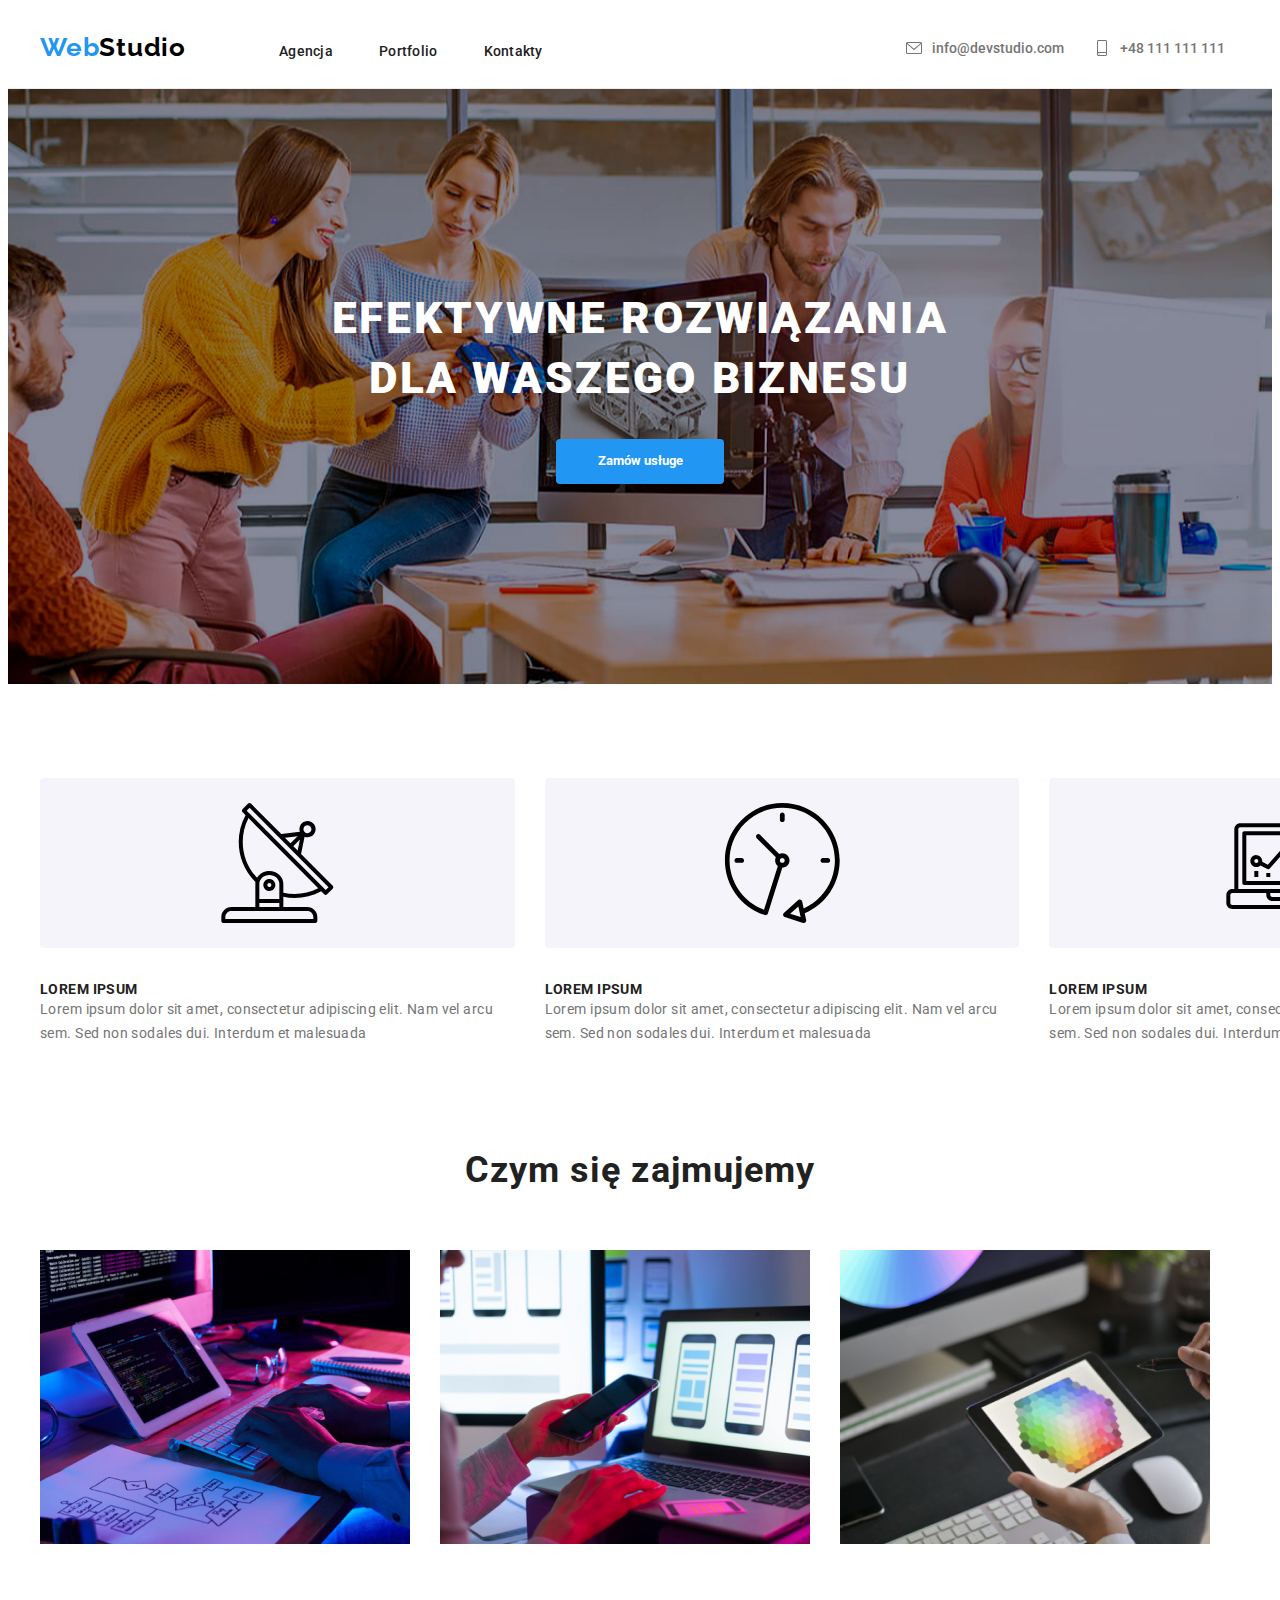
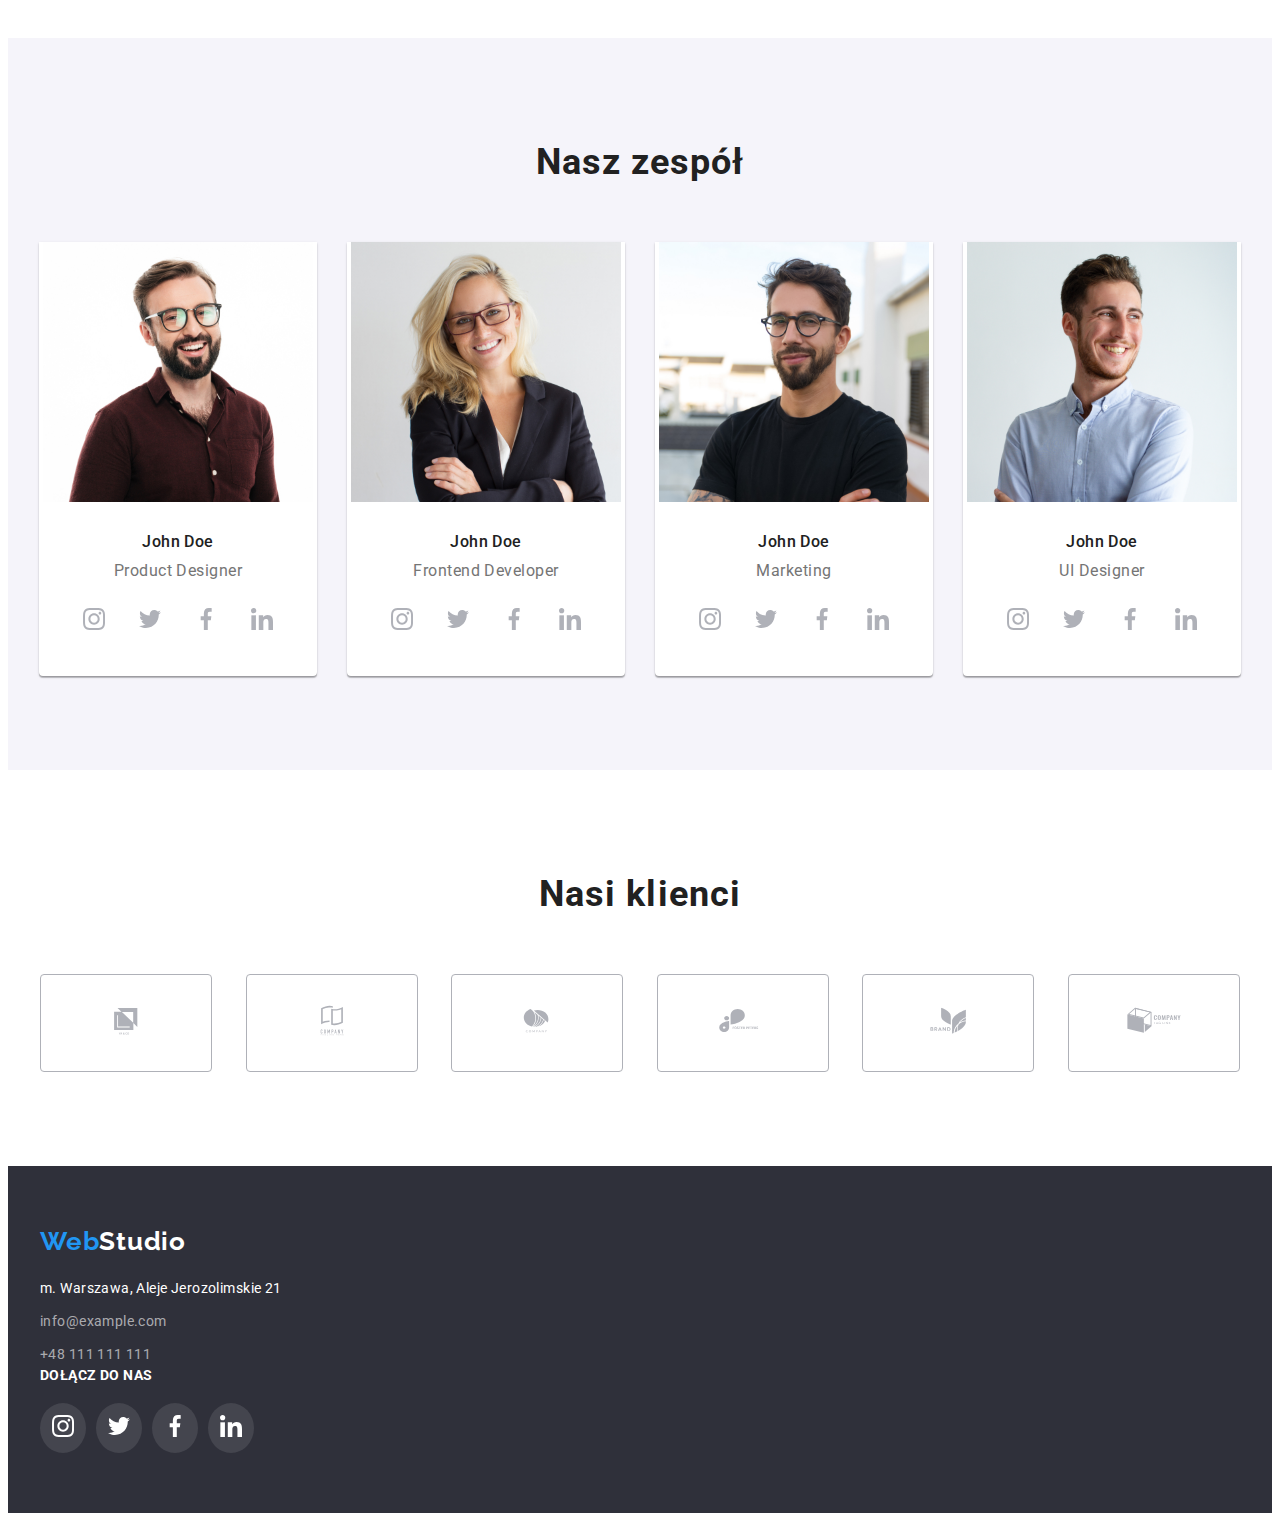
==== index.html @ 2ef0bd1c "commit" ====
<!DOCTYPE html>
<html lang="pl">
    <head>
        <meta charset="UTF-8" />
        <meta http-equiv="X-UA-Compatible" content="IE=edge" />
        <meta name="viewport" content="width=device-width, initial-scale=1.0" />
        <title>Zadanie domowe GOIT Polska - Figma</title>
        <link
            rel="stylesheet"
            href="https://cdnjs.cloudflare.com/ajax/libs/modern-normalize/1.1.0/modern-normalize.min.css"
            integrity="sha512-wpPYUAdjBVSE4KJnH1VR1HeZfpl1ub8YT/NKx4PuQ5NmX2tKuGu6U/JRp5y+Y8XG2tV+wKQpNHVUX03MfMFn9Q=="
            crossorigin="anonymous"
            referrerpolicy="no-referrer"
        />
        <link rel="stylesheet" href="./css/styles.css" />
        <link rel="preconnect" href="https://fonts.googleapis.com" />
        <link rel="preconnect" href="https://fonts.gstatic.com" crossorigin />
        <link
            href="https://fonts.googleapis.com/css2?family=Raleway:wght@700&family=Roboto:wght@400;500;700;900&display=swap"
            rel="stylesheet"
        />
    </head>

    <body class="body">
        <header class="head-wrapper">
            <div class="container head-container">
                <a class="logo" href="./index.html"
                    >Web<span style="color: black">Studio</span></a
                >
                <nav class="nav">
                    <ul class="nav-list">
                        <li>
                            <a class="nav-link" href="./index.html">Agencja</a>
                        </li>
                        <li>
                            <a class="nav-link" href="./portfolio.html"
                                >Portfolio</a
                            >
                        </li>
                        <li>
                            <a class="nav-link" href="">Kontakty</a>
                        </li>
                    </ul>
                </nav>

                <div class="container head-contact-container">
                    <a class="head-contact" href="mailto:info@devstudio.com">
                        <!-- Jak zrobiłam 16x16 to ikona ma właściwy rozmiar, ale nie rozumiem dlaczego -->
                        <svg width="16" height="16">
                            <use href="./images/icons.svg#icon-envelope"></use>
                        </svg>
                        info@devstudio.com</a
                    >
                    <a class="head-contact" href="tel:+48111111111">
                        <!-- Jak zrobiłam 16x16 to ikona ma właściwy rozmiar, ale nie rozumiem dlaczego -->
                        <svg width="16" height="16">
                            <use
                                href="./images/icons.svg#icon-smartphone"
                            ></use>
                        </svg>
                        +48 111 111 111</a
                    >
                </div>
            </div>
        </header>

        <main class="main-background">
            <section class="hero section">
                <div class="container">
                    <h1 class="hero-title">
                        EFEKTYWNE ROZWIĄZANIA DLA WASZEGO BIZNESU
                    </h1>
                    <button class="hero-btn" type="button">Zamów usługe</button>
                </div>
            </section>

            <section class="main-background section">
                <div class="container">
                    <ul class="article-list">
                        <li>
                            <svg
                                class="article-icons"
                                width="65.32"
                                height="70"
                            >
                                <use
                                    href="./images/icons.svg#icon-antenna1"
                                ></use>
                            </svg>

                            <h3 class="article-title">LOREM IPSUM</h3>
                            <p class="article-text">
                                Lorem ipsum dolor sit amet, consectetur
                                adipiscing elit. Nam vel arcu sem. Sed non
                                sodales dui. Interdum et malesuada
                            </p>
                        </li>
                        <li>
                            <svg
                                class="article-icons"
                                width="66.96"
                                height="70"
                            >
                                <use
                                    href="./images/icons.svg#icon-clock1"
                                ></use>
                            </svg>
                            <h3 class="article-title">LOREM IPSUM</h3>
                            <p class="article-text">
                                Lorem ipsum dolor sit amet, consectetur
                                adipiscing elit. Nam vel arcu sem. Sed non
                                sodales dui. Interdum et malesuada
                            </p>
                        </li>
                        <li>
                            <svg
                                class="article-icons"
                                width="70"
                                height="53.69"
                            >
                                <use
                                    href="./images/icons.svg#icon-diagram1"
                                ></use>
                            </svg>
                            <h3 class="article-title">LOREM IPSUM</h3>
                            <p class="article-text">
                                Lorem ipsum dolor sit amet, consectetur
                                adipiscing elit. Nam vel arcu sem. Sed non
                                sodales dui. Interdum et malesuada
                            </p>
                        </li>
                        <li>
                            <svg
                                class="article-icons"
                                width="54.83"
                                height="60.66"
                            >
                                <use
                                    href="./images/icons.svg#icon-astronaut1"
                                ></use>
                            </svg>
                            <h3 class="article-title">LOREM IPSUM</h3>
                            <p class="article-text">
                                Lorem ipsum dolor sit amet, consectetur
                                adipiscing elit. Nam vel arcu sem. Sed non
                                sodales dui. Interdum et malesuada
                            </p>
                        </li>
                    </ul>
                </div>
            </section>

            <section class="section">
                <div class="container">
                    <h2 class="secondary-header">Czym się zajmujemy</h2>
                    <ul class="activities">
                        <li>
                            <img
                                src="images/Programowanie_komputerowe.jpg"
                                alt="Programowanie komputerowe"
                                width="370"
                                height="294"
                            />
                        </li>

                        <li>
                            <img
                                src="images/Programowanie_aplikacji_na_smartfon.jpg"
                                alt="Programowanie aplikacji na smartfon"
                                width="370"
                                height="294"
                            />
                        </li>

                        <li>
                            <img
                                src="images/Design_internetowy.jpg"
                                alt="Design internetowy"
                                width="370"
                                height="294"
                            />
                        </li>
                    </ul>
                </div>
            </section>

            <section class="team-cards section">
                <div class="container">
                    <h2 class="secondary-header">Nasz zespół</h2>
                    <ul class="team-cards-list">
                        <li class="member-card">
                            <img
                                src="images/JohnDoe1.jpg"
                                alt="John Doe1"
                                width="270"
                                height="260"
                            />
                            <div class="team-cards-text">
                                <span class="member-card-title">John Doe</span>
                                <span class="member-card-text"
                                    >Product Designer</span
                                >
                                <ul class="members-socials-links">
                                    <li class="members-socials-item">
                                        <a href="#"
                                            ><svg width="22" height="22">
                                                <use
                                                    href="./images/icons.svg#icon-instagram2"
                                                ></use>
                                            </svg>
                                        </a>
                                    </li>
                                    <a href="#"
                                        ><li class="members-socials-item">
                                            <svg width="22" height="22">
                                                <use
                                                    href="./images/icons.svg#icon-twitter1"
                                                ></use>
                                            </svg>
                                        </li>
                                    </a>
                                    <a href="#">
                                        <li class="members-socials-item">
                                            <svg width="22" height="22">
                                                <use
                                                    href="./images/icons.svg#icon-facebook1"
                                                ></use>
                                            </svg></li
                                    ></a>
                                    <a href="#"
                                        ><li class="members-socials-item">
                                            <svg width="22" height="22">
                                                <use
                                                    href="./images/icons.svg#icon-linkedin1"
                                                ></use>
                                            </svg>
                                        </li>
                                    </a>
                                </ul>
                            </div>
                        </li>
                        <li class="member-card">
                            <img
                                src="images/JohnDoe2.jpg"
                                alt="John Doe2"
                                width="270"
                                height="260"
                            />
                            <div class="team-cards-text">
                                <span class="member-card-title">John Doe</span>
                                <span class="member-card-text"
                                    >Frontend Developer</span
                                >
                                <ul class="members-socials-links">
                                    <li class="members-socials-item">
                                        <a href="#"
                                            ><svg width="22" height="22">
                                                <use
                                                    href="./images/icons.svg#icon-instagram2"
                                                ></use>
                                            </svg>
                                        </a>
                                    </li>
                                    <a href="#"
                                        ><li class="members-socials-item">
                                            <svg width="22" height="22">
                                                <use
                                                    href="./images/icons.svg#icon-twitter1"
                                                ></use>
                                            </svg>
                                        </li>
                                    </a>
                                    <a href="#">
                                        <li class="members-socials-item">
                                            <svg width="22" height="22">
                                                <use
                                                    href="./images/icons.svg#icon-facebook1"
                                                ></use>
                                            </svg></li
                                    ></a>
                                    <a href="#"
                                        ><li class="members-socials-item">
                                            <svg width="22" height="22">
                                                <use
                                                    href="./images/icons.svg#icon-linkedin1"
                                                ></use>
                                            </svg>
                                        </li>
                                    </a>
                                </ul>
                            </div>
                        </li>
                        <li class="member-card">
                            <img
                                src="images/JohnDoe3.jpg"
                                alt="John Doe3"
                                width="270"
                                height="260"
                            />
                            <div class="team-cards-text">
                                <span class="member-card-title">John Doe</span>
                                <span class="member-card-text">Marketing</span>
                                <ul class="members-socials-links">
                                    <li class="members-socials-item">
                                        <a href="#"
                                            ><svg width="22" height="22">
                                                <use
                                                    href="./images/icons.svg#icon-instagram2"
                                                ></use>
                                            </svg>
                                        </a>
                                    </li>
                                    <a href="#"
                                        ><li class="members-socials-item">
                                            <svg width="22" height="22">
                                                <use
                                                    href="./images/icons.svg#icon-twitter1"
                                                ></use>
                                            </svg>
                                        </li>
                                    </a>
                                    <a href="#">
                                        <li class="members-socials-item">
                                            <svg width="22" height="22">
                                                <use
                                                    href="./images/icons.svg#icon-facebook1"
                                                ></use>
                                            </svg></li
                                    ></a>
                                    <a href="#"
                                        ><li class="members-socials-item">
                                            <svg width="22" height="22">
                                                <use
                                                    href="./images/icons.svg#icon-linkedin1"
                                                ></use>
                                            </svg>
                                        </li>
                                    </a>
                                </ul>
                            </div>
                        </li>
                        <li class="member-card">
                            <img
                                src="images/JohnDoe4.jpg"
                                alt="John Doe4"
                                width="270"
                                height="260"
                            />
                            <div class="team-cards-text">
                                <span class="member-card-title">John Doe</span>
                                <span class="member-card-text"
                                    >UI Designer</span
                                >
                                <ul class="members-socials-links">
                                    <li class="members-socials-item">
                                        <a href="#"
                                            ><svg width="22" height="22">
                                                <use
                                                    href="./images/icons.svg#icon-instagram2"
                                                ></use>
                                            </svg>
                                        </a>
                                    </li>
                                    <a href="#"
                                        ><li class="members-socials-item">
                                            <svg width="22" height="22">
                                                <use
                                                    href="./images/icons.svg#icon-twitter1"
                                                ></use>
                                            </svg>
                                        </li>
                                    </a>
                                    <a href="#">
                                        <li class="members-socials-item">
                                            <svg width="22" height="22">
                                                <use
                                                    href="./images/icons.svg#icon-facebook1"
                                                ></use>
                                            </svg></li
                                    ></a>
                                    <a href="#"
                                        ><li class="members-socials-item">
                                            <svg width="22" height="22">
                                                <use
                                                    href="./images/icons.svg#icon-linkedin1"
                                                ></use>
                                            </svg>
                                        </li>
                                    </a>
                                </ul>
                            </div>
                        </li>
                    </ul>
                </div>
            </section>

            <section class="section">
                <div class="container">
                    <h2 class="secondary-header">Nasi klienci</h2>
                    <ul class="partners-logos-list">
                        <li class="partners-logos">
                            <a href="#">
                                <svg width="106" height="60.04">
                                    <use
                                        href="./images/icons.svg#icon-logo_yaco"
                                    ></use>
                                </svg>
                            </a>
                        </li>
                        <li class="partners-logos">
                            <a href="#">
                                <svg width="106" height="60.04">
                                    <use
                                        href="./images/icons.svg#icon-logo_company"
                                    ></use>
                                </svg>
                            </a>
                        </li>
                        <li class="partners-logos">
                            <a href="#">
                                <svg width="106" height="60.04">
                                    <use
                                        href="./images/icons.svg#icon-logo_bee"
                                    ></use>
                                </svg>
                            </a>
                        </li>
                        <li class="partners-logos">
                            <a href="#">
                                <svg width="106" height="60.04">
                                    <use
                                        href="./images/icons.svg#icon-logo_fosterpeters"
                                    ></use>
                                </svg>
                            </a>
                        </li>
                        <li class="partners-logos">
                            <a href="#">
                                <svg width="106" height="60.04">
                                    <use
                                        href="./images/icons.svg#icon-logo_brand"
                                    ></use>
                                </svg>
                            </a>
                        </li>
                        <li class="partners-logos">
                            <a href="#">
                                <svg width="106" height="60.04">
                                    <use
                                        href="./images/icons.svg#icon-logotagline"
                                    ></use>
                                </svg>
                            </a>
                        </li>
                    </ul>
                </div>
            </section>
        </main>

        <footer class="foot-wrapper">
            <div class="container">
                <a class="logo" href="./index.html"
                    >Web<span style="color: white">Studio</span></a
                >
                <address class="foot-contact">
                    <span style="color: #ffffff"
                        >m. Warszawa, Aleje Jerozolimskie 21</span
                    >
                    <a class="link" href="mailto:info@example.com"
                        >info@example.com</a
                    >
                    <a class="link" href="tel:+48111111111">+48 111 111 111</a>
                </address>
                <div class="footer-socials">
                    <p class="footer-socials-join">dołącz do nas</p>
                    <ul class="footer-socials-links">
                        <li class="footer-socials-item">
                            <a href="#"
                                ><svg width="22" height="22">
                                    <use
                                        href="./images/icons.svg#icon-instagram2"
                                    ></use>
                                </svg>
                            </a>
                        </li>
                        <a href="#"
                            ><li class="footer-socials-item">
                                <svg width="22" height="22">
                                    <use
                                        href="./images/icons.svg#icon-twitter1"
                                    ></use>
                                </svg>
                            </li>
                        </a>
                        <a href="#">
                            <li class="footer-socials-item">
                                <svg width="22" height="22">
                                    <use
                                        href="./images/icons.svg#icon-facebook1"
                                    ></use>
                                </svg></li
                        ></a>
                        <a href="#"
                            ><li class="footer-socials-item">
                                <svg width="22" height="22">
                                    <use
                                        href="./images/icons.svg#icon-linkedin1"
                                    ></use>
                                </svg>
                            </li>
                        </a>
                    </ul>
                </div>
            </div>
        </footer>
    </body>
</html>
---- css/styles.css ----
:root {
    --active-color: #2196f3;
    --main-text-color: #212121;
    --bg-color: #ffffff;
    --nav-color: #020202;
    --nav-link-color: #212121;
    --head-contact-color: #757575;
    --btn-color: #212121;
    --card-title-color: #212121;
    --card-subtitle-color: #757575;
    --card-box-border-color: #eeeeee;
    --foot-bg-color: #2f303a;
    --foot-link-color: rgba(255, 255, 255, 0.6);
    --title-color: #2f303a;
    --secondary-header-color: #212121;
    --team-cards-bg-color: #f5f4fa;
    --border-bottom-color: #ececec;
    --icon-hover: rgba(33, 150, 243, 1);
    --article-icon-bg: #f5f4fa;
}

h1,
h2,
h3,
h4,
p,
ul,
li,
figure {
    margin: 0;
    padding: 0;
}

body {
    font-family: 'Roboto', sans-serif;
    color: var(--main-text-color);
}

img {
    vertical-align: middle;
}

.section {
    padding-top: 94px;
    padding-bottom: 94px;
}

ul {
    list-style-type: none;
}
.head-wrapper {
    border-bottom: 1px solid var(--border-bottom-color);
    background-color: var(--bg-color);
    padding: 24px 0 25px;
    gap: 93px;
}

.logo {
    display: flex;
    justify-content: flex-start;
    font-family: Raleway;
    font-weight: 700;
    font-size: 26px;
    line-height: 1.19;
    letter-spacing: 0.03em;
    color: var(--active-color);
    text-decoration: none;
}

.nav {
    display: flex;
    font-weight: 500;
    font-size: 14px;
    line-height: 1.14;
    letter-spacing: 0.02em;
}

.nav-list {
    display: flex;
    gap: 46px;
    text-decoration: none;
    color: var(--nav-color);
    margin-left: 93px;
}

.nav-link {
    text-decoration: none;
    color: var(--nav-link-color);
}
.nav-link:hover,
.nav-link:focus {
    color: var(--active-color);
}

.head-contact {
    display: flex;
    gap: 10px;
    align-items: center;
    font-weight: 500;
    font-size: 14px;
    text-decoration: none;
    color: var(--head-contact-color);
    fill: currentColor;
}

.head-contact:hover,
.head-contact:focus {
    color: var(--active-color);
}

.filter-wrapper {
    margin-bottom: -94px;
}

.btn-wrapper {
    background: var(--bg-color);
    display: flex;
    gap: 8px;
    justify-content: center;
}

.filter-btn {
    cursor: pointer;
    font-family: 'Roboto', sans-serif;
    font-weight: 500;
    font-size: 16px;
    line-height: 1.63;
    text-align: center;
    letter-spacing: 0.03em;
    color: var(--btn-color);
    border-radius: 4px;
    border: 0;
    padding: 6px 22px;
}

.filter-btn:hover,
.filter-btn:focus {
    background: var(--active-color);
    box-shadow: 0px 3px 1px rgba(0, 0, 0, 0.1), 0px 1px 2px rgba(0, 0, 0, 0.08),
        0px 2px 2px rgba(0, 0, 0, 0.12);
    border-radius: 4px;
    color: var(--bg-color);
}

.card-title {
    font-weight: 700;
    font-size: 18px;
    line-height: 2;
    letter-spacing: 0.06em;
    color: var(--card-title-color);
}
.card-subtitle {
    display: block;
    line-height: 1.88;
    letter-spacing: 0.03em;
    color: var(--card-subtitle-color);
}

.card-box {
    background: var(--bg-color);
    max-width: 370px;
    text-align: left;
}

.card-box-text {
    padding: 20px 24px;
    /* margin-top: -4px; */
    border: 1px solid var(--card-box-border-color);
    border-top: 0;
}

.cards-net {
    display: flex;
    flex-wrap: wrap;
    gap: 30px;
}

.foot-wrapper {
    background-color: var(--foot-bg-color);
    padding: 60px 0;
}

address {
    display: flex;
    flex-direction: column;
    gap: 9px;
}
.foot-contact {
    font-style: normal;
    font-size: 14px;
    line-height: 1.71;
    letter-spacing: 0.03em;
    margin-top: 20px;
}

a {
    width: max-content;
}

.link {
    text-decoration: none;
    color: var(--foot-link-color);
}

.link:hover,
.link:focus {
    color: var(--active-color);
}

/* index.html spec styles */

.main-background {
    background: #ffffff;
}

.hero-title {
    display: flex;
    padding: 0 252px;
    margin-bottom: 30px;
    font-weight: 900;
    font-size: 44px;
    line-height: 1.3636;
    letter-spacing: 0.06em;
    text-transform: uppercase;
    color: var(--bg-color);
}

.hero {
    background: var(--title-color);
    background-image: url('../images/hero_work_in_office.jpg'),
        linear-gradient(to right, rgba(47, 48, 58, 0.4), rgba(47, 48, 58, 0.4));
    background-repeat: no-repeat;
    background-position: center;
    text-align: center;
    padding: 200px 0;
}
/* hero button */
.hero-btn {
    background: var(--active-color);
    color: var(--bg-color);
    font-weight: 700;
    line-height: 1.875;
    box-shadow: 0px 4px 4px rgba(0, 0, 0, 0.15);
    border-radius: 4px;
    border: 0;
    padding: 10px 41px 10px 42px;
    font-family: 'Roboto', sans-serif;
    cursor: pointer;
}

.article-title {
    font-weight: 700;
    font-size: 14px;
    line-height: 1.14;
    letter-spacing: 0.03em;
    text-transform: uppercase;
    color: var(--card-title-color);
}
.article-text {
    font-size: 14px;
    line-height: 1.71;
    letter-spacing: 0.03em;
    color: var(--card-subtitle-color);
}

.secondary-header {
    margin-top: 0;
    margin-bottom: 50px;
    text-align: center;
    font-weight: 700;
    font-size: 36px;
    line-height: 1.67;
    letter-spacing: 0.03em;
    color: var(--secondary-header-color);
}

.activities {
    display: flex;
    list-style-type: none;
    gap: 30px;
}

.team-cards {
    background: var(--team-cards-bg-color);
}

.member-card {
    background-color: var(--bg-color);
    box-shadow: 0px 1px 3px rgba(0, 0, 0, 0.12), 0px 1px 1px rgba(0, 0, 0, 0.14),
        0px 2px 1px rgba(0, 0, 0, 0.2);
    border-radius: 0px 0px 4px 4px;
    border: 0 solid var(--card-box-border-color);
    text-align: center;
}

.member-card-title {
    font-weight: 500;
    line-height: 1.19;
    letter-spacing: 0.03em;
    color: var(--card-title-color);
}

.member-card-text {
    display: block;
    line-height: 1.19;
    letter-spacing: 0.03em;
    color: var(--card-subtitle-color);
    margin-top: 10px;
    margin-bottom: 16px;
}

/* HW - 03 */

.container {
    max-width: 1200px;
    width: 100%;
    margin: 0 auto;
    padding: 0 15px;
}

.head-container {
    display: flex;
    align-items: baseline;
}

.head-contact-container {
    display: flex;
    justify-content: end;
    gap: 30px;
}
.article-icons {
    width: 270px;
    height: 120px;
    padding: 25px 102.34px;
    margin-bottom: 30px;
    background: var(--article-icon-bg);
    border-radius: 4px;
}
.article-list {
    display: flex;
    gap: 30px;
    margin-bottom: -94px;
}
.team-cards-list {
    display: flex;
    gap: 30px;
    justify-content: center;
}

.team-cards-text {
    padding: 30px 32px;
    text-align: center;
}

/* HW04 */
.members-socials-links {
    display: flex;
    flex-direction: row;
    gap: 10px;
}
.members-socials-item {
    fill: #afb1b8;
    border-radius: 50%;
    padding: 12px;
}

.members-socials-item:hover {
    background-color: var(--active-color);
    fill: var(--bg-color);
}
/* partners */
.partners-logos-list {
    display: flex;
    gap: 30px;
    justify-content: space-between;
}
.partners-logos {
    border: 1px solid #afb1b8;
    border-radius: 4px;
    border-color: #afb1b8;
    padding: 16px 32px;
    fill: #afb1b8;
}
.partners-logos:hover {
    border-color: var(--active-color);
    fill: currentColor;
}
/* footer socials */
.footer-socials-join {
    color: var(--bg-color);
    font-weight: 700;
    font-size: 14px;
    line-height: 1.1428;
    letter-spacing: 0.03em;
    text-transform: uppercase;
    margin-bottom: 20px;
}

.footer-socials-links {
    display: flex;
    flex-direction: row;
    gap: 10px;
}

.footer-socials-item {
    fill: var(--bg-color);
    background-color: rgba(255, 255, 255, 0.1);
    border-radius: 50%;
    padding: 12px;
}

.footer-socials-item:hover {
    background-color: var(--active-color);
}
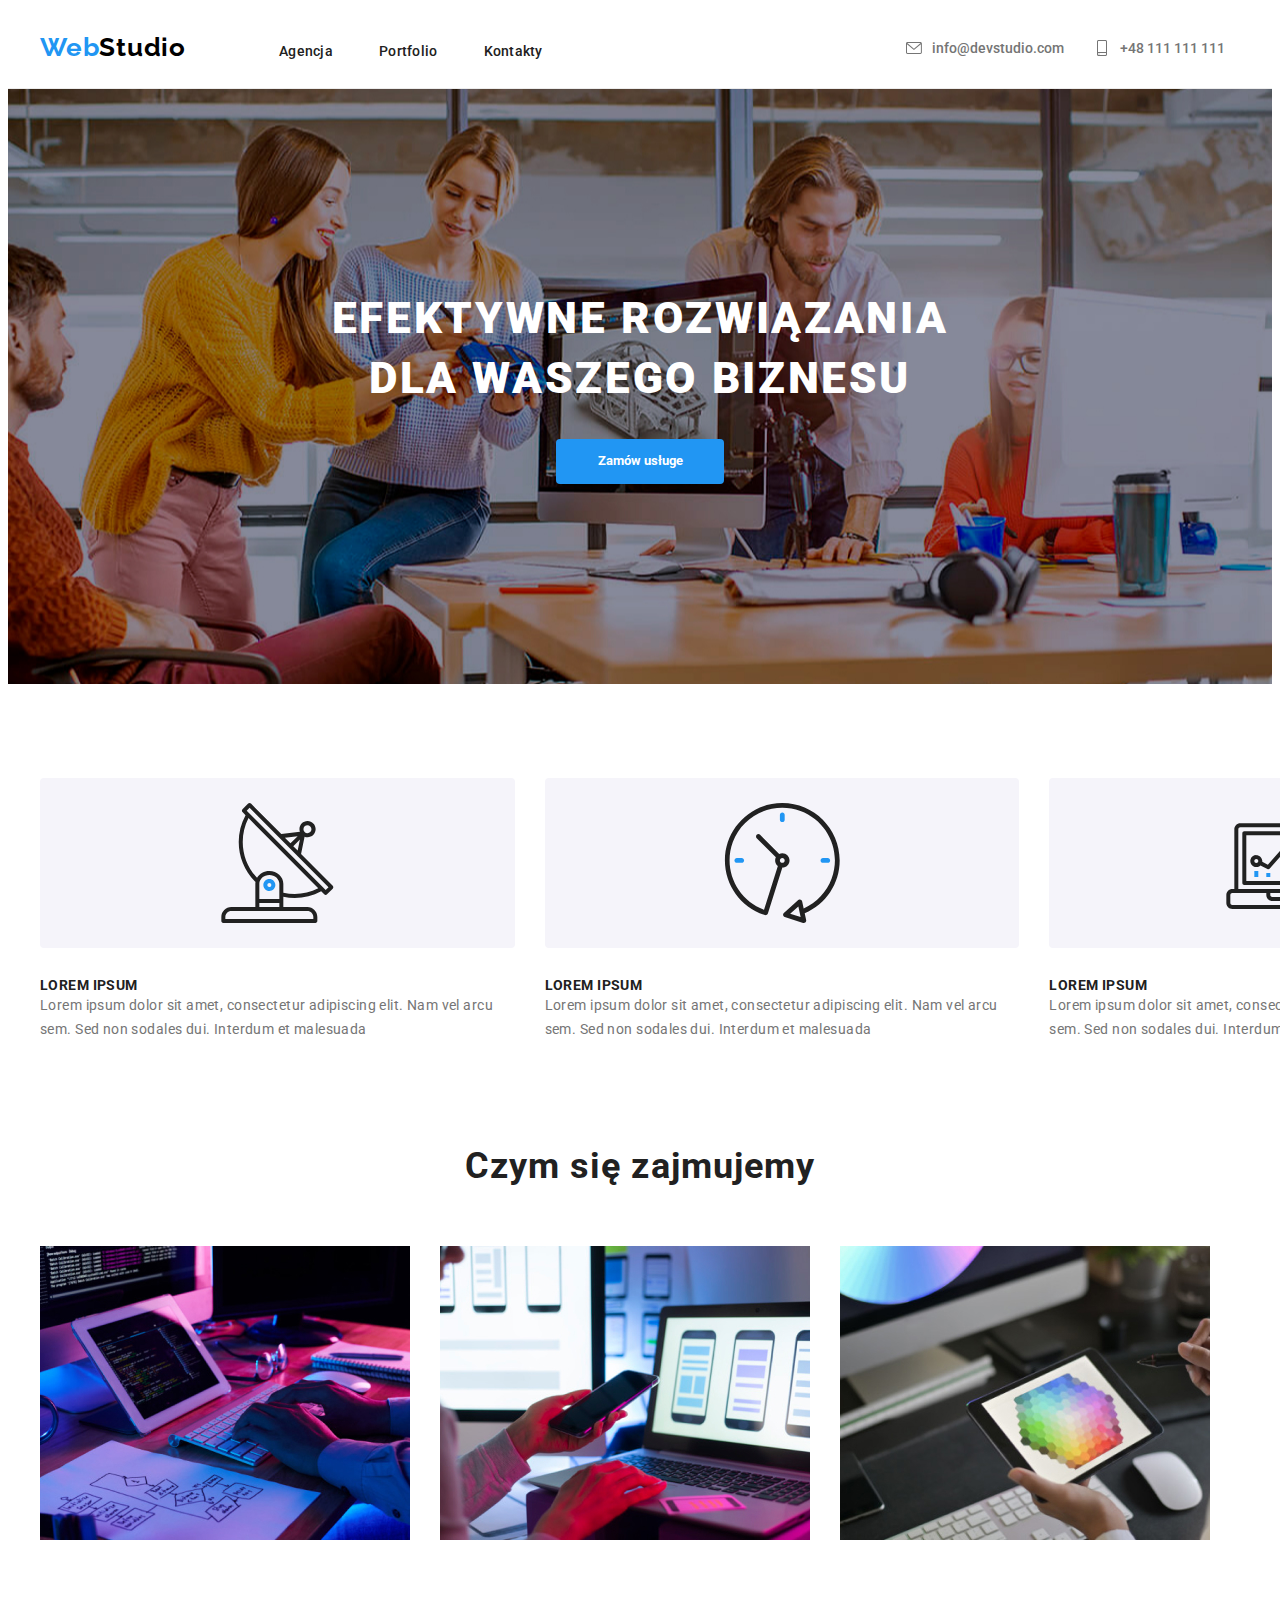
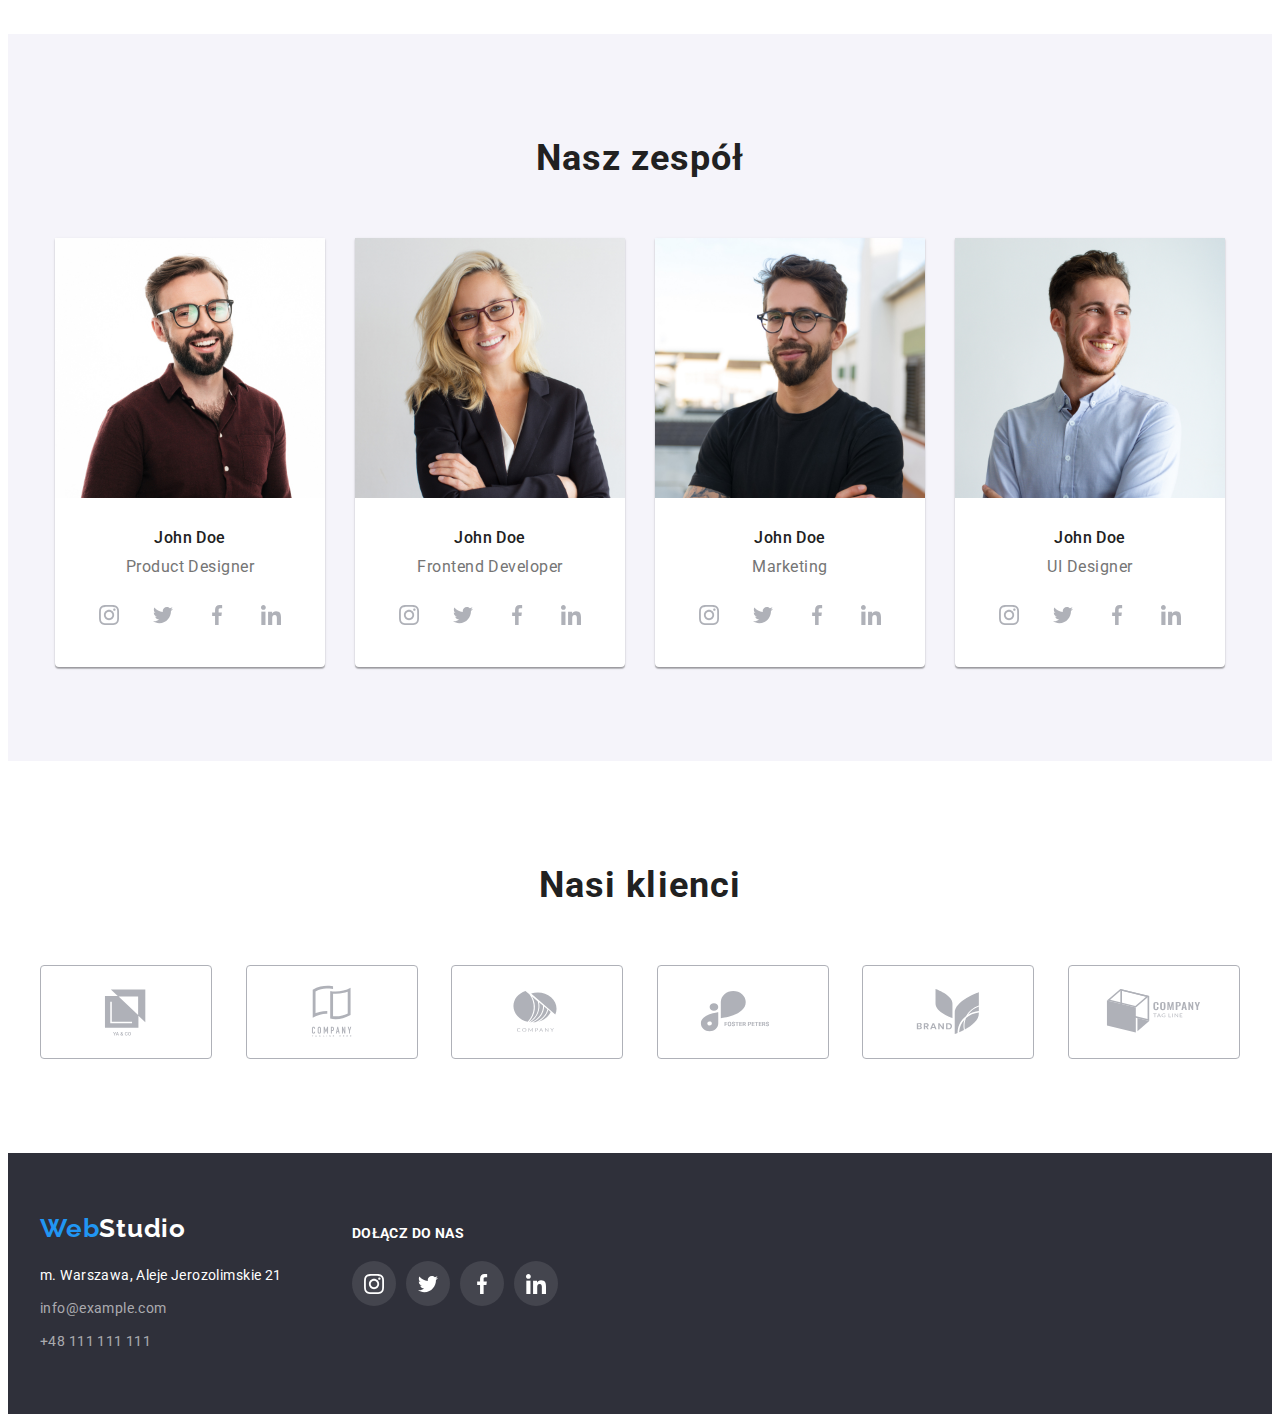
==== commit cd33a164: "some fixes" ====
--- a/index.html
+++ b/index.html
@@ -118,7 +118,7 @@
                                 width="70"
                                 height="53.69"
                             >
-                                <use
+                                <use class
                                     href="./images/icons.svg#icon-diagram1"
                                 ></use>
                             </svg>
@@ -200,42 +200,43 @@
                                 <span class="member-card-text"
                                     >Product Designer</span
                                 >
-                                <ul class="members-socials-links">
+                          <ul class="members-socials-links">
                                     <li class="members-socials-item">
                                         <a href="#"
-                                            ><svg width="22" height="22">
+                                            ><svg width="20" height="20">
                                                 <use
                                                     href="./images/icons.svg#icon-instagram2"
                                                 ></use>
                                             </svg>
                                         </a>
                                     </li>
-                                    <a href="#"
-                                        ><li class="members-socials-item">
-                                            <svg width="22" height="22">
+                                    <li class="members-socials-item">
+                                        <a href="#">
+                                            <svg width="20" height="20">
                                                 <use
                                                     href="./images/icons.svg#icon-twitter1"
                                                 ></use>
                                             </svg>
-                                        </li>
-                                    </a>
-                                    <a href="#">
-                                        <li class="members-socials-item">
-                                            <svg width="22" height="22">
+                                        </a>
+                                    </li>
+                                    <li class="members-socials-item">
+                                        <a href="#">
+                                            <svg width="20" height="20">
                                                 <use
                                                     href="./images/icons.svg#icon-facebook1"
                                                 ></use>
-                                            </svg></li
-                                    ></a>
-                                    <a href="#"
-                                        ><li class="members-socials-item">
-                                            <svg width="22" height="22">
+                                            </svg>
+                                        </a>
+                                    </li>
+                                    <li class="members-socials-item">
+                                        <a href="#">
+                                            <svg width="20" height="20">
                                                 <use
                                                     href="./images/icons.svg#icon-linkedin1"
                                                 ></use>
                                             </svg>
-                                        </li>
-                                    </a>
+                                        </a>
+                                    </li>
                                 </ul>
                             </div>
                         </li>
@@ -254,39 +255,40 @@
                                 <ul class="members-socials-links">
                                     <li class="members-socials-item">
                                         <a href="#"
-                                            ><svg width="22" height="22">
+                                            ><svg width="20" height="20">
                                                 <use
                                                     href="./images/icons.svg#icon-instagram2"
                                                 ></use>
                                             </svg>
                                         </a>
                                     </li>
-                                    <a href="#"
-                                        ><li class="members-socials-item">
-                                            <svg width="22" height="22">
+                                    <li class="members-socials-item">
+                                        <a href="#">
+                                            <svg width="20" height="20">
                                                 <use
                                                     href="./images/icons.svg#icon-twitter1"
                                                 ></use>
                                             </svg>
-                                        </li>
-                                    </a>
-                                    <a href="#">
-                                        <li class="members-socials-item">
-                                            <svg width="22" height="22">
+                                        </a>
+                                    </li>
+                                    <li class="members-socials-item">
+                                        <a href="#">
+                                            <svg width="20" height="20">
                                                 <use
                                                     href="./images/icons.svg#icon-facebook1"
                                                 ></use>
-                                            </svg></li
-                                    ></a>
-                                    <a href="#"
-                                        ><li class="members-socials-item">
-                                            <svg width="22" height="22">
+                                            </svg>
+                                        </a>
+                                    </li>
+                                    <li class="members-socials-item">
+                                        <a href="#">
+                                            <svg width="20" height="20">
                                                 <use
                                                     href="./images/icons.svg#icon-linkedin1"
                                                 ></use>
                                             </svg>
-                                        </li>
-                                    </a>
+                                        </a>
+                                    </li>
                                 </ul>
                             </div>
                         </li>
@@ -303,39 +305,40 @@
                                 <ul class="members-socials-links">
                                     <li class="members-socials-item">
                                         <a href="#"
-                                            ><svg width="22" height="22">
+                                            ><svg width="20" height="20">
                                                 <use
                                                     href="./images/icons.svg#icon-instagram2"
                                                 ></use>
                                             </svg>
                                         </a>
                                     </li>
-                                    <a href="#"
-                                        ><li class="members-socials-item">
-                                            <svg width="22" height="22">
+                                    <li class="members-socials-item">
+                                        <a href="#">
+                                            <svg width="20" height="20">
                                                 <use
                                                     href="./images/icons.svg#icon-twitter1"
                                                 ></use>
                                             </svg>
-                                        </li>
-                                    </a>
-                                    <a href="#">
-                                        <li class="members-socials-item">
-                                            <svg width="22" height="22">
+                                        </a>
+                                    </li>
+                                    <li class="members-socials-item">
+                                        <a href="#">
+                                            <svg width="20" height="20">
                                                 <use
                                                     href="./images/icons.svg#icon-facebook1"
                                                 ></use>
-                                            </svg></li
-                                    ></a>
-                                    <a href="#"
-                                        ><li class="members-socials-item">
-                                            <svg width="22" height="22">
+                                            </svg>
+                                        </a>
+                                    </li>
+                                    <li class="members-socials-item">
+                                        <a href="#">
+                                            <svg width="20" height="20">
                                                 <use
                                                     href="./images/icons.svg#icon-linkedin1"
                                                 ></use>
                                             </svg>
-                                        </li>
-                                    </a>
+                                        </a>
+                                    </li>
                                 </ul>
                             </div>
                         </li>
@@ -354,39 +357,40 @@
                                 <ul class="members-socials-links">
                                     <li class="members-socials-item">
                                         <a href="#"
-                                            ><svg width="22" height="22">
+                                            ><svg width="20" height="20">
                                                 <use
                                                     href="./images/icons.svg#icon-instagram2"
                                                 ></use>
                                             </svg>
                                         </a>
                                     </li>
-                                    <a href="#"
-                                        ><li class="members-socials-item">
-                                            <svg width="22" height="22">
+                                    <li class="members-socials-item">
+                                        <a href="#">
+                                            <svg width="20" height="20">
                                                 <use
                                                     href="./images/icons.svg#icon-twitter1"
                                                 ></use>
                                             </svg>
-                                        </li>
-                                    </a>
-                                    <a href="#">
-                                        <li class="members-socials-item">
-                                            <svg width="22" height="22">
+                                        </a>
+                                    </li>
+                                    <li class="members-socials-item">
+                                        <a href="#">
+                                            <svg width="20" height="20">
                                                 <use
                                                     href="./images/icons.svg#icon-facebook1"
                                                 ></use>
-                                            </svg></li
-                                    ></a>
-                                    <a href="#"
-                                        ><li class="members-socials-item">
-                                            <svg width="22" height="22">
+                                            </svg>
+                                        </a>
+                                    </li>
+                                    <li class="members-socials-item">
+                                        <a href="#">
+                                            <svg width="20" height="20">
                                                 <use
                                                     href="./images/icons.svg#icon-linkedin1"
                                                 ></use>
                                             </svg>
-                                        </li>
-                                    </a>
+                                        </a>
+                                    </li>
                                 </ul>
                             </div>
                         </li>
@@ -459,56 +463,62 @@
 
         <footer class="foot-wrapper">
             <div class="container">
-                <a class="logo" href="./index.html"
-                    >Web<span style="color: white">Studio</span></a
-                >
-                <address class="foot-contact">
-                    <span style="color: #ffffff"
-                        >m. Warszawa, Aleje Jerozolimskie 21</span
+                <div>
+                    <a class="logo" href="./index.html"
+                        >Web<span style="color: white">Studio</span></a
                     >
-                    <a class="link" href="mailto:info@example.com"
-                        >info@example.com</a
-                    >
-                    <a class="link" href="tel:+48111111111">+48 111 111 111</a>
-                </address>
+                    <address class="foot-contact">
+                        <span style="color: #ffffff"
+                            >m. Warszawa, Aleje Jerozolimskie 21</span
+                        >
+                        <a class="link" href="mailto:info@example.com"
+                            >info@example.com</a
+                        >
+                        <a class="link" href="tel:+48111111111"
+                            >+48 111 111 111</a
+                        >
+                    </address>
+                </div>
                 <div class="footer-socials">
                     <p class="footer-socials-join">dołącz do nas</p>
                     <ul class="footer-socials-links">
                         <li class="footer-socials-item">
                             <a href="#"
-                                ><svg width="22" height="22">
+                                ><svg width="20" height="20">
                                     <use
                                         href="./images/icons.svg#icon-instagram2"
                                     ></use>
                                 </svg>
                             </a>
                         </li>
-                        <a href="#"
-                            ><li class="footer-socials-item">
-                                <svg width="22" height="22">
+
+                        <li class="footer-socials-item">
+                            <a href="#">
+                                <svg width="20" height="20">
                                     <use
                                         href="./images/icons.svg#icon-twitter1"
                                     ></use>
                                 </svg>
-                            </li>
-                        </a>
-                        <a href="#">
-                            <li class="footer-socials-item">
-                                <svg width="22" height="22">
+                            </a>
+                        </li>
+                        <li class="footer-socials-item">
+                            <a href="#">
+                                <svg width="20" height="20">
                                     <use
                                         href="./images/icons.svg#icon-facebook1"
                                     ></use>
-                                </svg></li
-                        ></a>
-                        <a href="#"
-                            ><li class="footer-socials-item">
-                                <svg width="22" height="22">
+                                </svg>
+                            </a>
+                        </li>
+                        <li class="footer-socials-item">
+                            <a href="#">
+                                <svg width="20" height="20">
                                     <use
                                         href="./images/icons.svg#icon-linkedin1"
                                     ></use>
                                 </svg>
-                            </li>
-                        </a>
+                            </a>
+                        </li>
                     </ul>
                 </div>
             </div>
--- a/css/styles.css
+++ b/css/styles.css
@@ -36,7 +36,8 @@
     color: var(--main-text-color);
 }
 
-img {
+img,
+svg {
     vertical-align: middle;
 }
 
@@ -178,6 +179,11 @@
 .foot-wrapper {
     background-color: var(--foot-bg-color);
     padding: 60px 0;
+}
+
+.foot-wrapper > .container {
+    display: flex;
+    gap: 70px;
 }
 
 address {
@@ -353,20 +359,26 @@
 }
 
 /* HW04 */
+
 .members-socials-links {
     display: flex;
     flex-direction: row;
     gap: 10px;
 }
 .members-socials-item {
+    border-radius: 50%;
+    display: flex;
+    justify-content: center;
+    align-items: center;
+    padding: 12px;
+}
+
+.members-socials-item > a > svg {
     fill: #afb1b8;
-    border-radius: 50%;
-    padding: 12px;
-}
-
+}
 .members-socials-item:hover {
+    color: var(--bg-color);
     background-color: var(--active-color);
-    fill: var(--bg-color);
 }
 /* partners */
 .partners-logos-list {
@@ -379,11 +391,15 @@
     border-radius: 4px;
     border-color: #afb1b8;
     padding: 16px 32px;
+    fill: currentColor;
+}
+
+.partners-logos > a > svg {
     fill: #afb1b8;
 }
 .partners-logos:hover {
     border-color: var(--active-color);
-    fill: currentColor;
+    fill: var(--active-color);
 }
 /* footer socials */
 .footer-socials-join {
@@ -394,6 +410,7 @@
     letter-spacing: 0.03em;
     text-transform: uppercase;
     margin-bottom: 20px;
+    margin-top: 12px;
 }
 
 .footer-socials-links {
@@ -403,12 +420,22 @@
 }
 
 .footer-socials-item {
-    fill: var(--bg-color);
     background-color: rgba(255, 255, 255, 0.1);
     border-radius: 50%;
+    display: flex;
+    justify-content: center;
+    align-items: center;
     padding: 12px;
+}
+
+.footer-socials-item > a > svg {
+    fill: var(--bg-color);
 }
 
 .footer-socials-item:hover {
     background-color: var(--active-color);
 }
+
+/* zmiana po najechaniu na logo partnerów
+    zmiana po najechaniu na socjale
+    ogarnięcie portfolio */
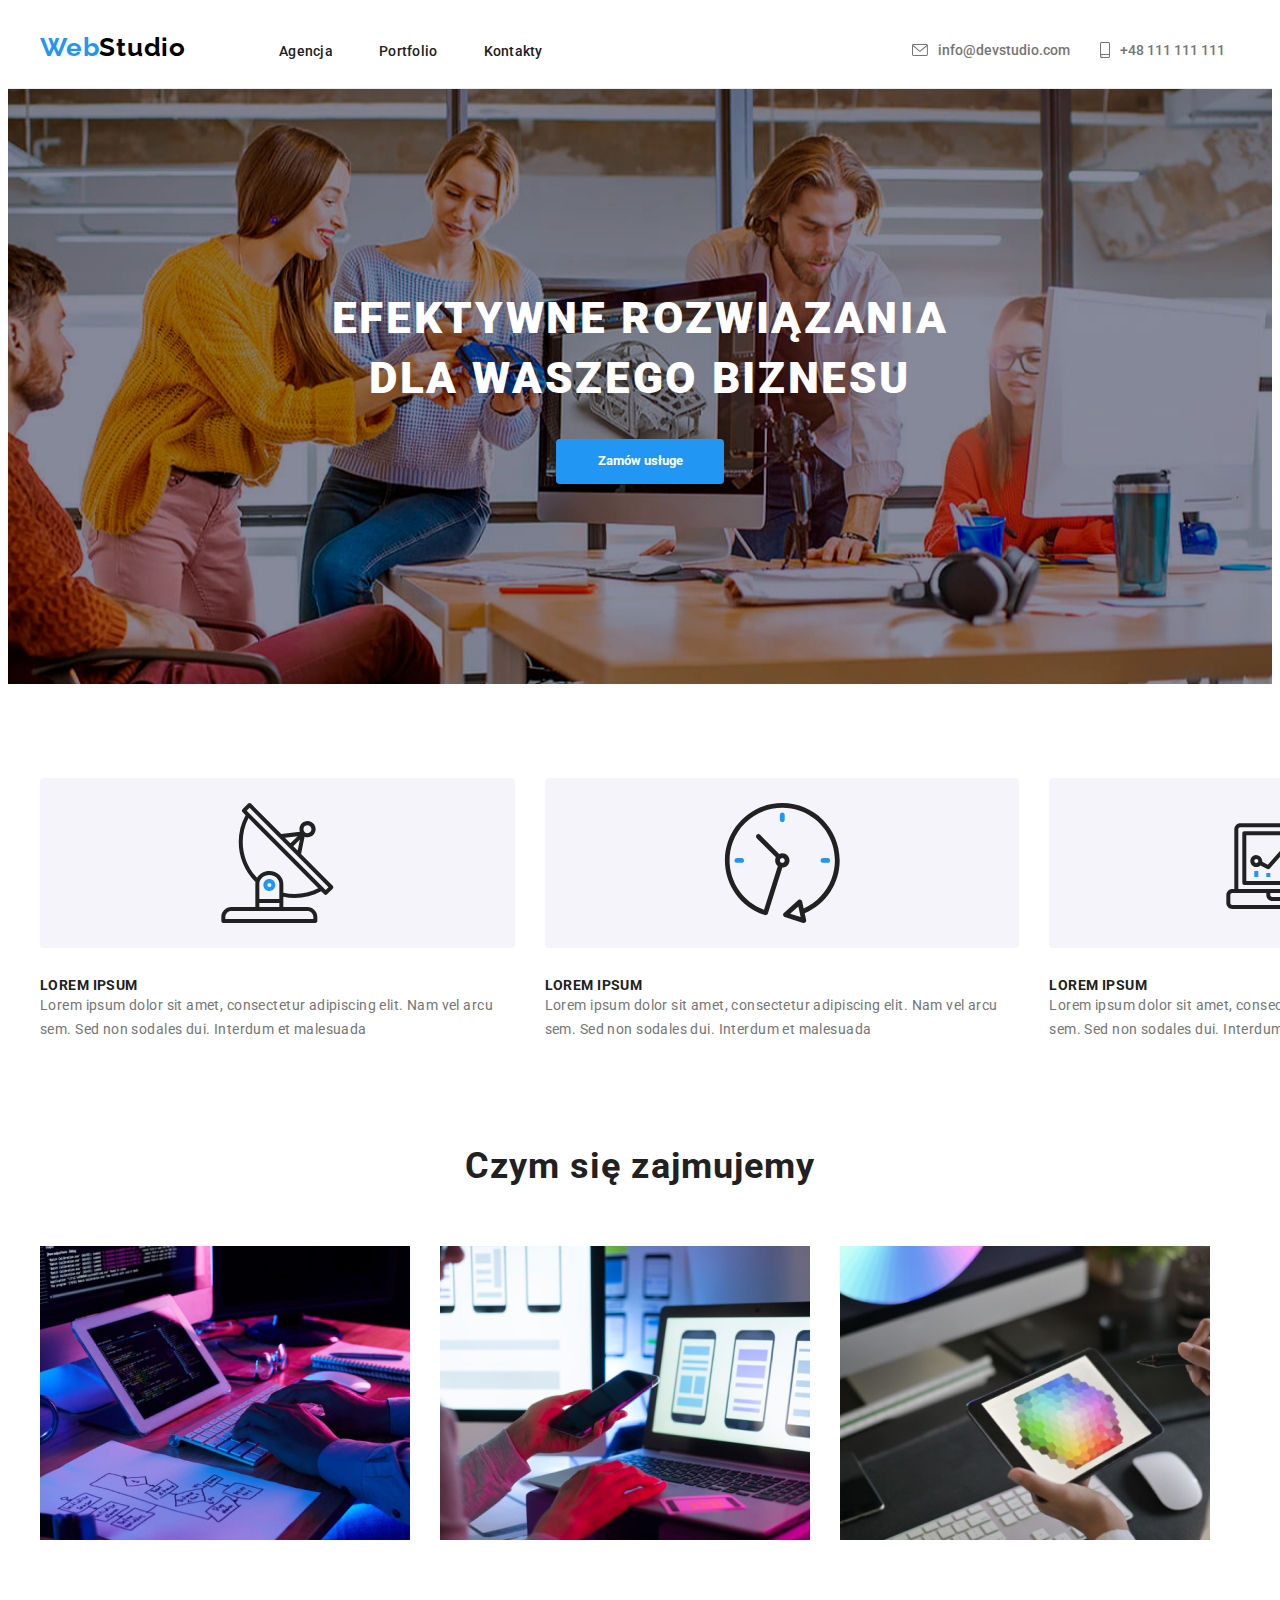
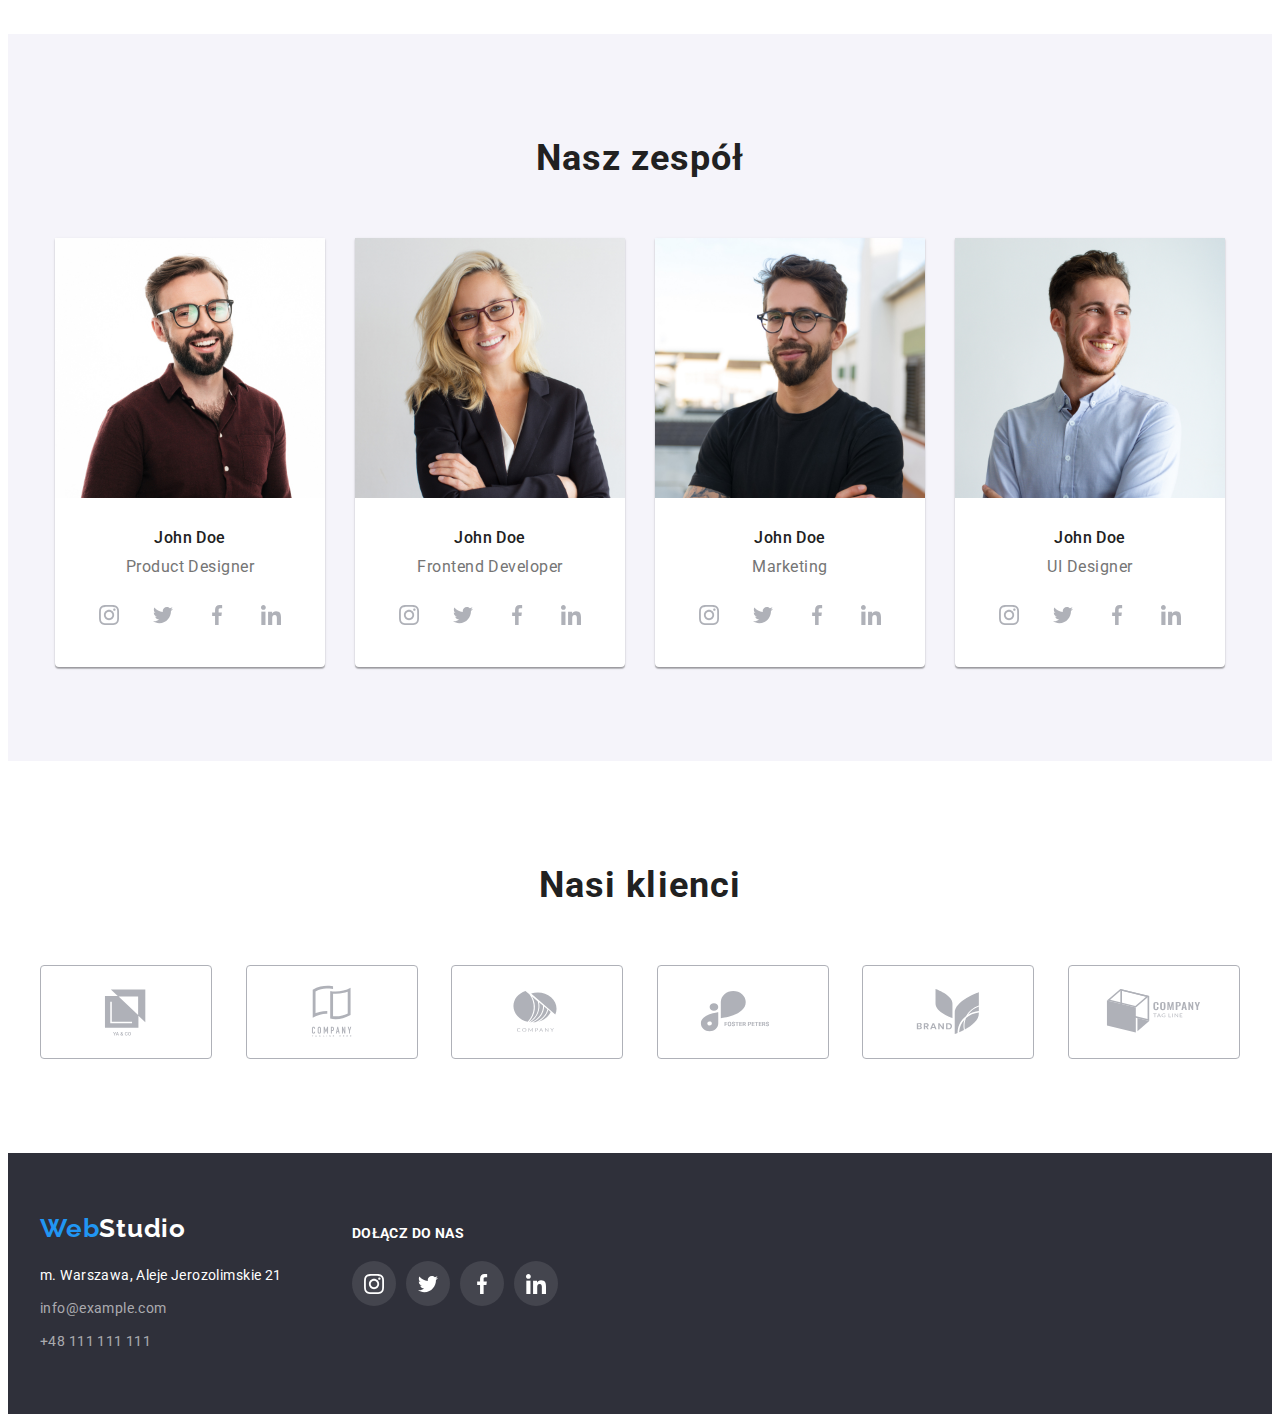
==== commit 9dcbb786: "fixes" ====
--- a/index.html
+++ b/index.html
@@ -46,14 +46,14 @@
                 <div class="container head-contact-container">
                     <a class="head-contact" href="mailto:info@devstudio.com">
                         <!-- Jak zrobiłam 16x16 to ikona ma właściwy rozmiar, ale nie rozumiem dlaczego -->
-                        <svg width="16" height="16">
+                        <svg width="16" height="12">
                             <use href="./images/icons.svg#icon-envelope"></use>
                         </svg>
                         info@devstudio.com</a
                     >
                     <a class="head-contact" href="tel:+48111111111">
                         <!-- Jak zrobiłam 16x16 to ikona ma właściwy rozmiar, ale nie rozumiem dlaczego -->
-                        <svg width="16" height="16">
+                        <svg width="10" height="16">
                             <use
                                 href="./images/icons.svg#icon-smartphone"
                             ></use>
@@ -118,7 +118,8 @@
                                 width="70"
                                 height="53.69"
                             >
-                                <use class
+                                <use
+                                    class
                                     href="./images/icons.svg#icon-diagram1"
                                 ></use>
                             </svg>
@@ -200,7 +201,7 @@
                                 <span class="member-card-text"
                                     >Product Designer</span
                                 >
-                          <ul class="members-socials-links">
+                                <ul class="members-socials-links">
                                     <li class="members-socials-item">
                                         <a href="#"
                                             ><svg width="20" height="20">
--- a/css/styles.css
+++ b/css/styles.css
@@ -17,6 +17,7 @@
     --border-bottom-color: #ececec;
     --icon-hover: rgba(33, 150, 243, 1);
     --article-icon-bg: #f5f4fa;
+    --icons-fill: #afb1b8;
 }
 
 h1,
@@ -365,21 +366,29 @@
     flex-direction: row;
     gap: 10px;
 }
+
+
 .members-socials-item {
     border-radius: 50%;
-    display: flex;
     justify-content: center;
     align-items: center;
     padding: 12px;
 }
 
 .members-socials-item > a > svg {
-    fill: #afb1b8;
-}
+    fill: var(--icons-fill);
+                  
+}
+
 .members-socials-item:hover {
-    color: var(--bg-color);
     background-color: var(--active-color);
 }
+
+.members-socials-item:hover > a > svg {
+   fill: var(--bg-color);
+}
+
+
 /* partners */
 .partners-logos-list {
     display: flex;
@@ -387,16 +396,20 @@
     justify-content: space-between;
 }
 .partners-logos {
-    border: 1px solid #afb1b8;
+    border: 1px solid var(--icons-fill);
     border-radius: 4px;
-    border-color: #afb1b8;
+    border-color: var(--icons-fill);
+        display: flex;
+    justify-content: center;
+    align-items: center;
     padding: 16px 32px;
-    fill: currentColor;
+    /* fill: currentColor; */
 }
 
 .partners-logos > a > svg {
-    fill: #afb1b8;
-}
+    fill: var(--icons-fill);
+}
+.partners-logos:hover > a > svg,
 .partners-logos:hover {
     border-color: var(--active-color);
     fill: var(--active-color);
@@ -428,6 +441,8 @@
     padding: 12px;
 }
 
+
+
 .footer-socials-item > a > svg {
     fill: var(--bg-color);
 }
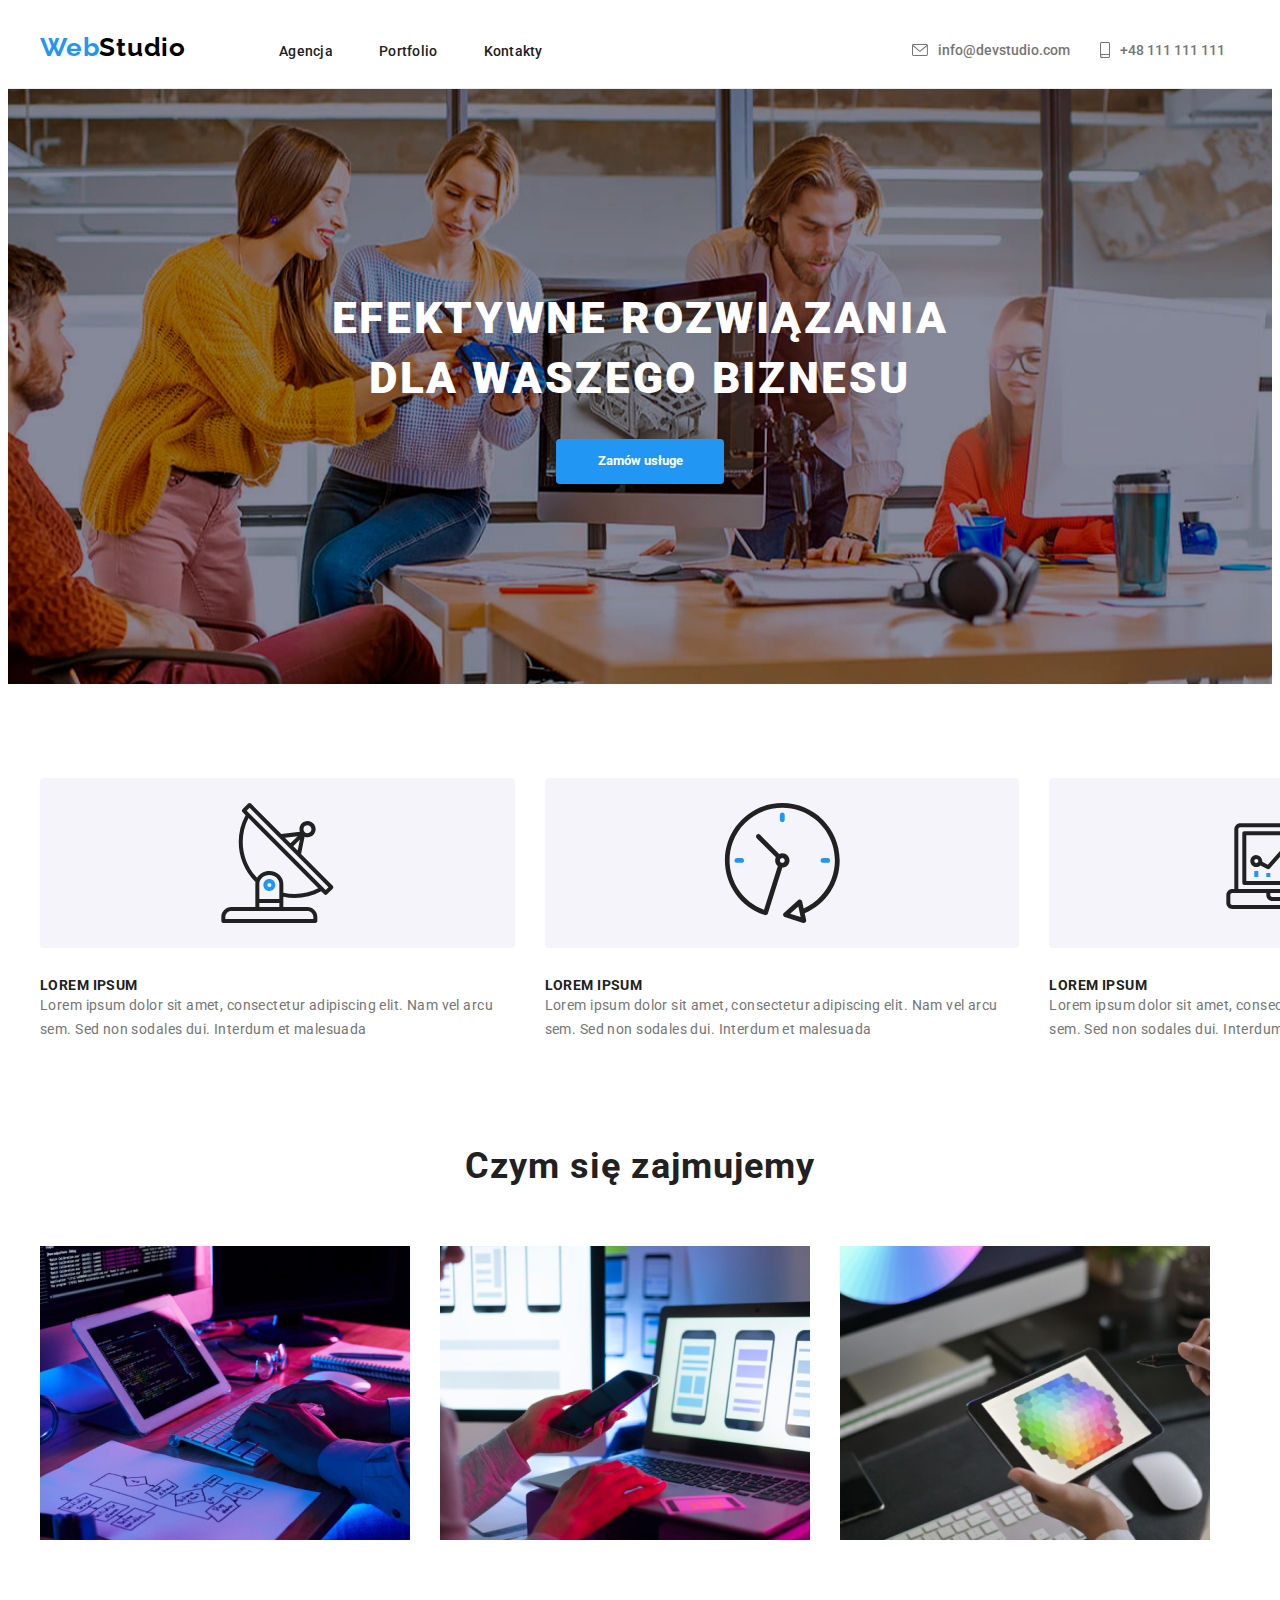
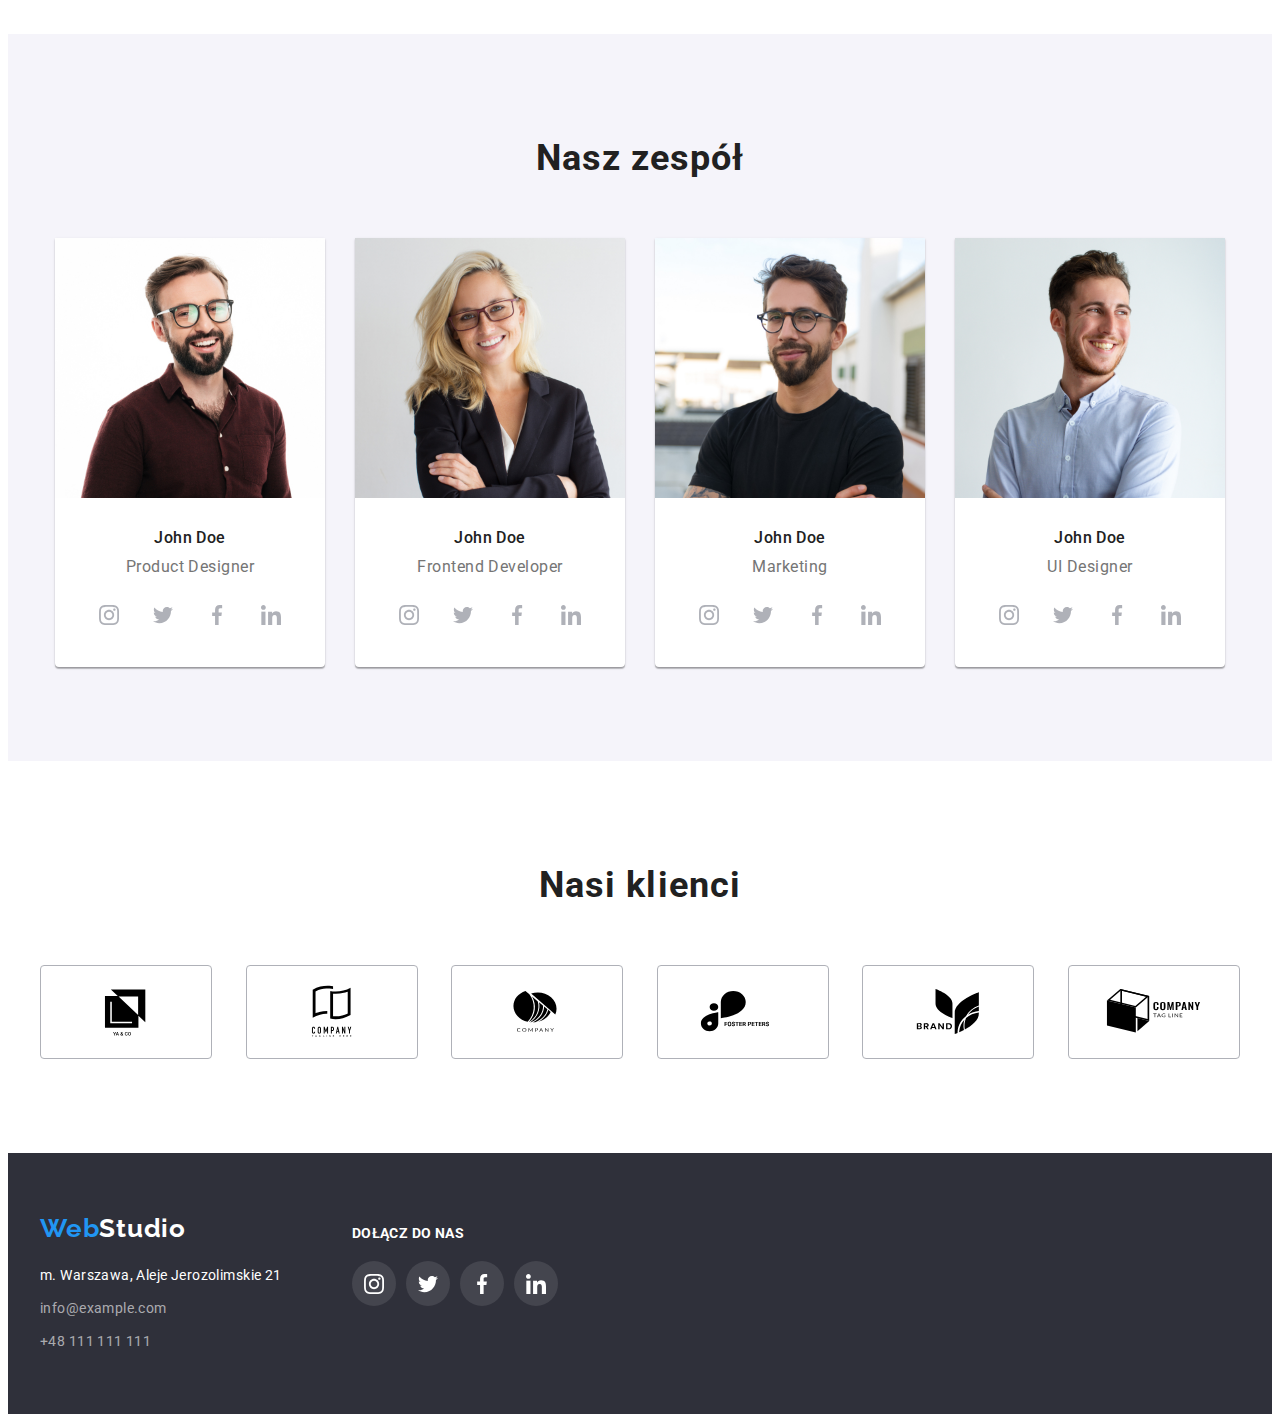
==== commit 95753524: "tabindex" ====
--- a/index.html
+++ b/index.html
@@ -202,7 +202,7 @@
                                     >Product Designer</span
                                 >
                                 <ul class="members-socials-links">
-                                    <li class="members-socials-item">
+                                    <li tabindex="0" class="members-socials-item">
                                         <a href="#"
                                             ><svg width="20" height="20">
                                                 <use
@@ -211,7 +211,7 @@
                                             </svg>
                                         </a>
                                     </li>
-                                    <li class="members-socials-item">
+                                    <li tabindex="0" class="members-socials-item">
                                         <a href="#">
                                             <svg width="20" height="20">
                                                 <use
@@ -220,7 +220,7 @@
                                             </svg>
                                         </a>
                                     </li>
-                                    <li class="members-socials-item">
+                                    <li tabindex="0" class="members-socials-item">
                                         <a href="#">
                                             <svg width="20" height="20">
                                                 <use
@@ -229,7 +229,7 @@
                                             </svg>
                                         </a>
                                     </li>
-                                    <li class="members-socials-item">
+                                    <li tabindex="0" class="members-socials-item">
                                         <a href="#">
                                             <svg width="20" height="20">
                                                 <use
@@ -254,7 +254,7 @@
                                     >Frontend Developer</span
                                 >
                                 <ul class="members-socials-links">
-                                    <li class="members-socials-item">
+                                    <li tabindex="0" class="members-socials-item">
                                         <a href="#"
                                             ><svg width="20" height="20">
                                                 <use
@@ -263,7 +263,7 @@
                                             </svg>
                                         </a>
                                     </li>
-                                    <li class="members-socials-item">
+                                    <li tabindex="0" class="members-socials-item">
                                         <a href="#">
                                             <svg width="20" height="20">
                                                 <use
@@ -272,7 +272,7 @@
                                             </svg>
                                         </a>
                                     </li>
-                                    <li class="members-socials-item">
+                                    <li tabindex="0" class="members-socials-item">
                                         <a href="#">
                                             <svg width="20" height="20">
                                                 <use
@@ -281,7 +281,7 @@
                                             </svg>
                                         </a>
                                     </li>
-                                    <li class="members-socials-item">
+                                    <li tabindex="0" class="members-socials-item">
                                         <a href="#">
                                             <svg width="20" height="20">
                                                 <use
@@ -304,7 +304,7 @@
                                 <span class="member-card-title">John Doe</span>
                                 <span class="member-card-text">Marketing</span>
                                 <ul class="members-socials-links">
-                                    <li class="members-socials-item">
+                                    <li tabindex="0" class="members-socials-item">
                                         <a href="#"
                                             ><svg width="20" height="20">
                                                 <use
@@ -313,7 +313,7 @@
                                             </svg>
                                         </a>
                                     </li>
-                                    <li class="members-socials-item">
+                                    <li tabindex="0" class="members-socials-item">
                                         <a href="#">
                                             <svg width="20" height="20">
                                                 <use
@@ -322,7 +322,7 @@
                                             </svg>
                                         </a>
                                     </li>
-                                    <li class="members-socials-item">
+                                    <li tabindex="0" class="members-socials-item">
                                         <a href="#">
                                             <svg width="20" height="20">
                                                 <use
@@ -331,7 +331,7 @@
                                             </svg>
                                         </a>
                                     </li>
-                                    <li class="members-socials-item">
+                                    <li tabindex="0" class="members-socials-item">
                                         <a href="#">
                                             <svg width="20" height="20">
                                                 <use
@@ -356,7 +356,7 @@
                                     >UI Designer</span
                                 >
                                 <ul class="members-socials-links">
-                                    <li class="members-socials-item">
+                                    <li  tabindex="0" class="members-socials-item">
                                         <a href="#"
                                             ><svg width="20" height="20">
                                                 <use
@@ -365,7 +365,7 @@
                                             </svg>
                                         </a>
                                     </li>
-                                    <li class="members-socials-item">
+                                    <li tabindex="0" class="members-socials-item">
                                         <a href="#">
                                             <svg width="20" height="20">
                                                 <use
@@ -374,7 +374,7 @@
                                             </svg>
                                         </a>
                                     </li>
-                                    <li class="members-socials-item">
+                                    <li tabindex="0" class="members-socials-item">
                                         <a href="#">
                                             <svg width="20" height="20">
                                                 <use
@@ -383,7 +383,7 @@
                                             </svg>
                                         </a>
                                     </li>
-                                    <li class="members-socials-item">
+                                    <li tabindex="0" class="members-socials-item">
                                         <a href="#">
                                             <svg width="20" height="20">
                                                 <use
@@ -403,59 +403,59 @@
                 <div class="container">
                     <h2 class="secondary-header">Nasi klienci</h2>
                     <ul class="partners-logos-list">
-                        <li class="partners-logos">
-                            <a href="#">
+                        <li tabindex="0" class="partners-logos">
+                            
                                 <svg width="106" height="60.04">
                                     <use
                                         href="./images/icons.svg#icon-logo_yaco"
                                     ></use>
                                 </svg>
-                            </a>
-                        </li>
-                        <li class="partners-logos">
-                            <a href="#">
+                            
+                        </li>
+                        <li tabindex="0" class="partners-logos">
+                            
                                 <svg width="106" height="60.04">
                                     <use
                                         href="./images/icons.svg#icon-logo_company"
                                     ></use>
                                 </svg>
-                            </a>
-                        </li>
-                        <li class="partners-logos">
-                            <a href="#">
+                            
+                        </li>
+                        <li tabindex="0" class="partners-logos">
+                            
                                 <svg width="106" height="60.04">
                                     <use
                                         href="./images/icons.svg#icon-logo_bee"
                                     ></use>
                                 </svg>
-                            </a>
-                        </li>
-                        <li class="partners-logos">
-                            <a href="#">
+                            
+                        </li>
+                        <li tabindex="0" class="partners-logos">
+                            
                                 <svg width="106" height="60.04">
                                     <use
                                         href="./images/icons.svg#icon-logo_fosterpeters"
                                     ></use>
                                 </svg>
-                            </a>
-                        </li>
-                        <li class="partners-logos">
-                            <a href="#">
+                            
+                        </li>
+                        <li tabindex="0" class="partners-logos">
+                            
                                 <svg width="106" height="60.04">
                                     <use
                                         href="./images/icons.svg#icon-logo_brand"
                                     ></use>
                                 </svg>
-                            </a>
-                        </li>
-                        <li class="partners-logos">
-                            <a href="#">
+                            
+                        </li>
+                        <li tabindex="0" class="partners-logos">
+                            
                                 <svg width="106" height="60.04">
                                     <use
                                         href="./images/icons.svg#icon-logotagline"
                                     ></use>
                                 </svg>
-                            </a>
+                            
                         </li>
                     </ul>
                 </div>
--- a/css/styles.css
+++ b/css/styles.css
@@ -138,10 +138,10 @@
 .filter-btn:hover,
 .filter-btn:focus {
     background: var(--active-color);
+    border-radius: 4px;
+    color: var(--bg-color);
     box-shadow: 0px 3px 1px rgba(0, 0, 0, 0.1), 0px 1px 2px rgba(0, 0, 0, 0.08),
         0px 2px 2px rgba(0, 0, 0, 0.12);
-    border-radius: 4px;
-    color: var(--bg-color);
 }
 
 .card-title {
@@ -162,6 +162,11 @@
     background: var(--bg-color);
     max-width: 370px;
     text-align: left;
+}
+
+.card-box:hover {
+    box-shadow: 0px 1px 1px rgba(0, 0, 0, 0.12), 0px 4px 4px rgba(0, 0, 0, 0.06),
+        1px 4px 6px rgba(0, 0, 0, 0.16);
 }
 
 .card-box-text {
@@ -217,7 +222,7 @@
 /* index.html spec styles */
 
 .main-background {
-    background: #ffffff;
+    background: var(--bg-color);
 }
 
 .hero-title {
@@ -367,6 +372,10 @@
     gap: 10px;
 }
 
+/* .members-socials-links > li:focus > svg {
+    fill: var(--active-color)
+} */
+
 
 .members-socials-item {
     border-radius: 50%;
@@ -377,7 +386,6 @@
 
 .members-socials-item > a > svg {
     fill: var(--icons-fill);
-                  
 }
 
 .members-socials-item:hover {
@@ -385,9 +393,8 @@
 }
 
 .members-socials-item:hover > a > svg {
-   fill: var(--bg-color);
-}
-
+    fill: var(--bg-color);
+}
 
 /* partners */
 .partners-logos-list {
@@ -399,21 +406,29 @@
     border: 1px solid var(--icons-fill);
     border-radius: 4px;
     border-color: var(--icons-fill);
-        display: flex;
+    display: flex;
     justify-content: center;
     align-items: center;
     padding: 16px 32px;
     /* fill: currentColor; */
 }
 
+
+
+
 .partners-logos > a > svg {
     fill: var(--icons-fill);
+    
 }
 .partners-logos:hover > a > svg,
-.partners-logos:hover {
-    border-color: var(--active-color);
+.partners-logos:hover,
+ {    border-color: var(--active-color);
     fill: var(--active-color);
 }
+
+
+
+
 /* footer socials */
 .footer-socials-join {
     color: var(--bg-color);
@@ -441,8 +456,6 @@
     padding: 12px;
 }
 
-
-
 .footer-socials-item > a > svg {
     fill: var(--bg-color);
 }
@@ -451,6 +464,12 @@
     background-color: var(--active-color);
 }
 
-/* zmiana po najechaniu na logo partnerów
-    zmiana po najechaniu na socjale
-    ogarnięcie portfolio */
+
+li:focus > svg {
+  fill: red;
+ 
+}
+
+li:focus {
+    border-color: red;
+}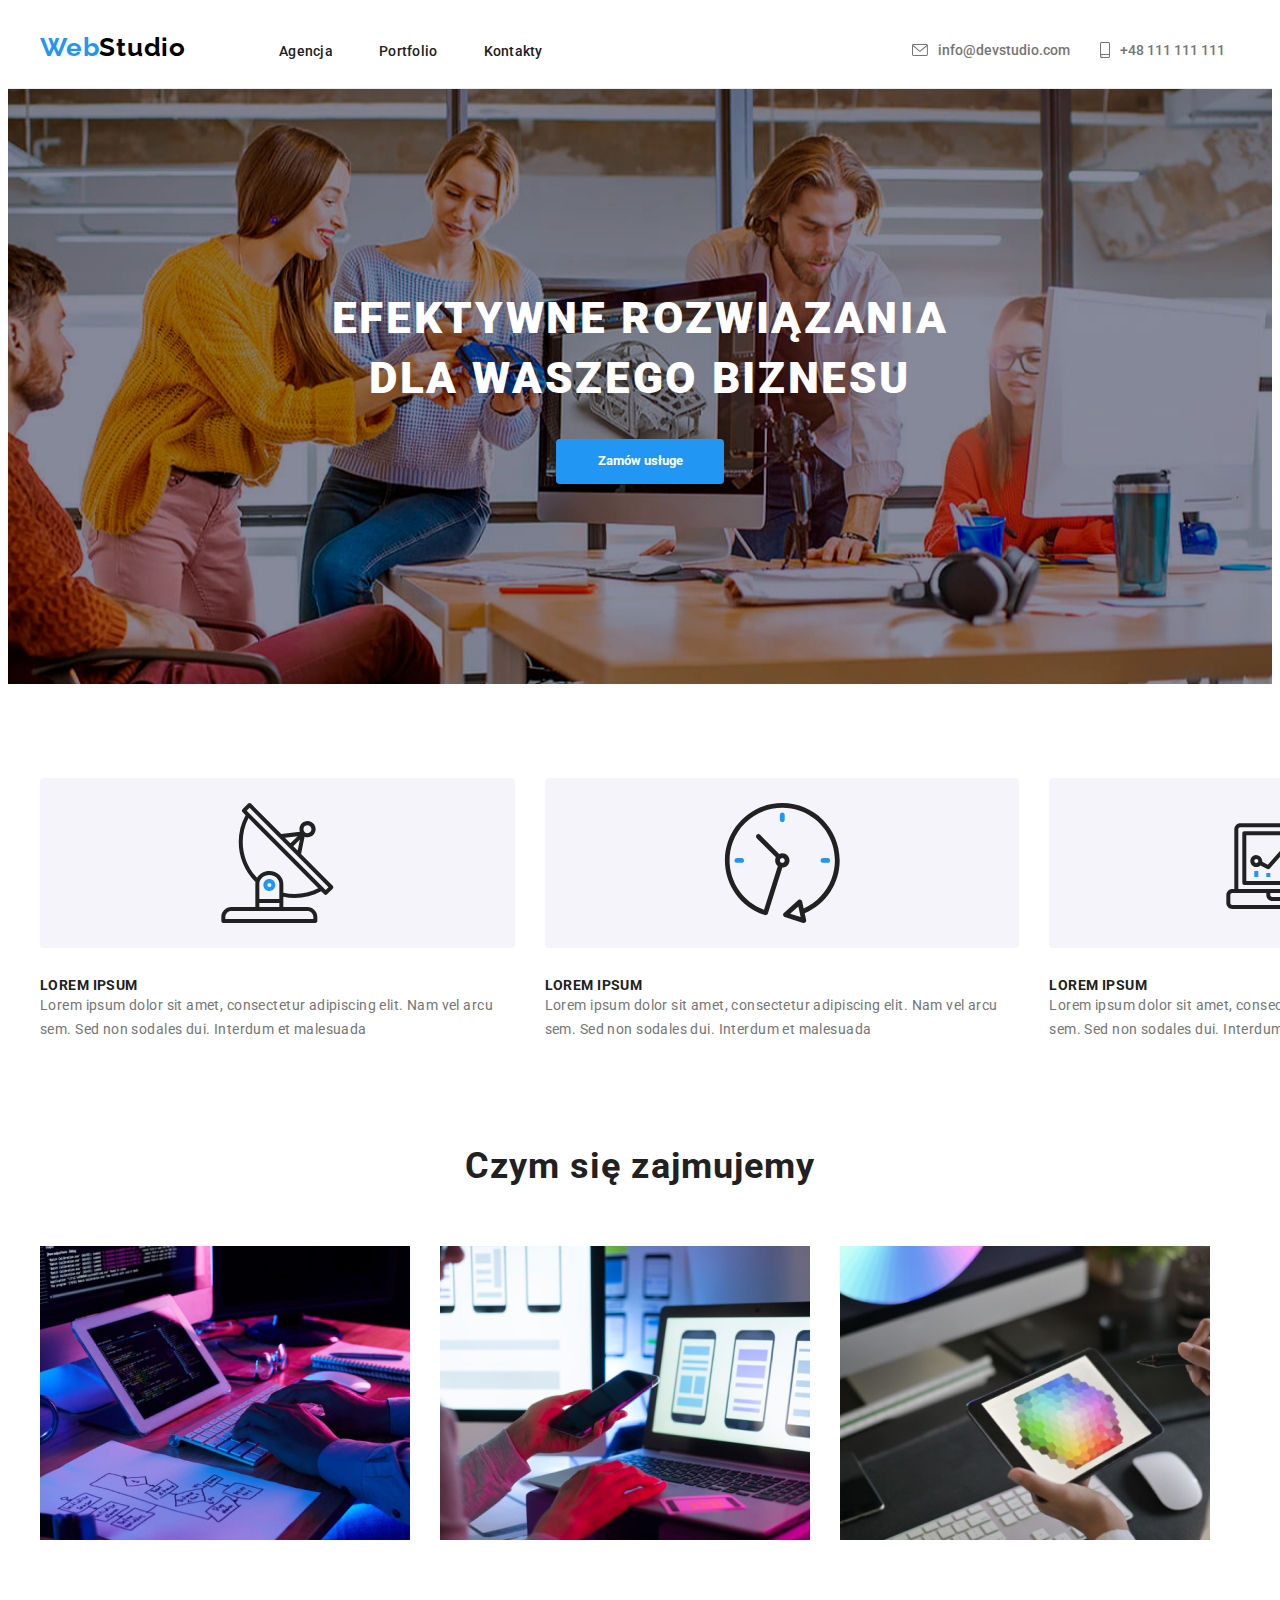
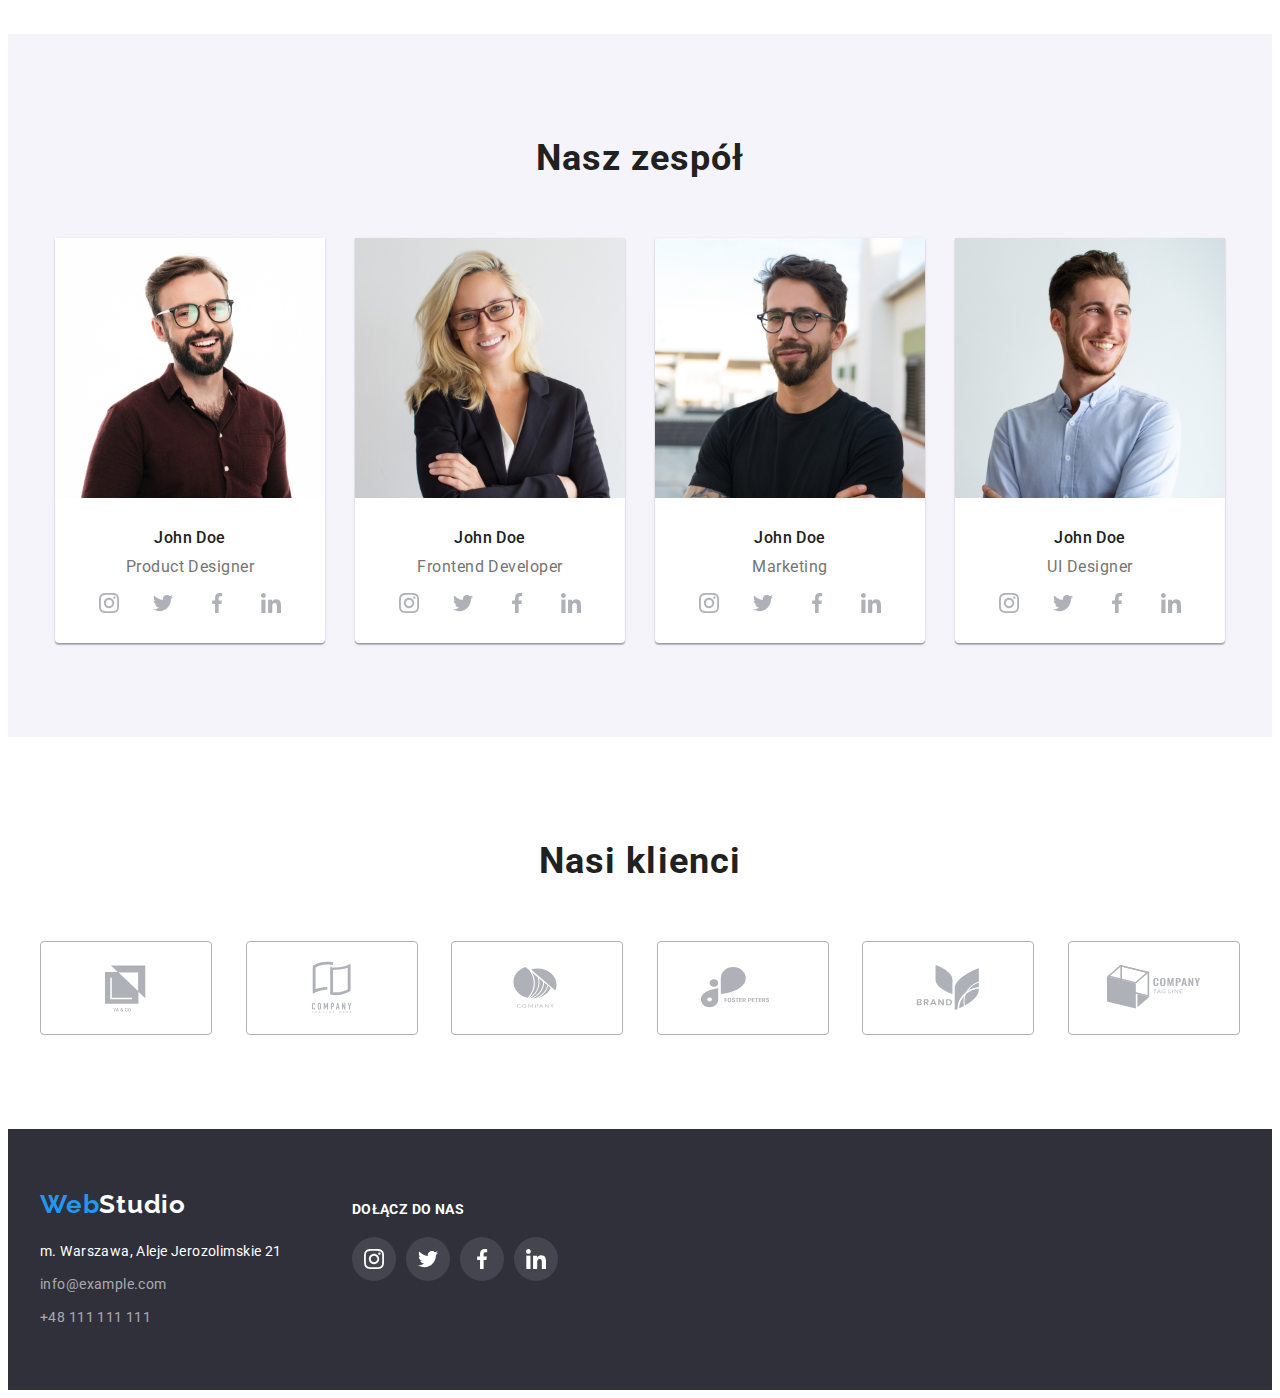
==== commit f6b6a8c8: "done" ====
--- a/index.html
+++ b/index.html
@@ -202,8 +202,8 @@
                                     >Product Designer</span
                                 >
                                 <ul class="members-socials-links">
-                                    <li tabindex="0" class="members-socials-item">
-                                        <a href="#"
+                                    <li>
+                                        <a class="members-socials-item" href="#"
                                             ><svg width="20" height="20">
                                                 <use
                                                     href="./images/icons.svg#icon-instagram2"
@@ -211,8 +211,11 @@
                                             </svg>
                                         </a>
                                     </li>
-                                    <li tabindex="0" class="members-socials-item">
-                                        <a href="#">
+                                    <li>
+                                        <a
+                                            class="members-socials-item"
+                                            href="#"
+                                        >
                                             <svg width="20" height="20">
                                                 <use
                                                     href="./images/icons.svg#icon-twitter1"
@@ -220,8 +223,11 @@
                                             </svg>
                                         </a>
                                     </li>
-                                    <li tabindex="0" class="members-socials-item">
-                                        <a href="#">
+                                    <li>
+                                        <a
+                                            class="members-socials-item"
+                                            href="#"
+                                        >
                                             <svg width="20" height="20">
                                                 <use
                                                     href="./images/icons.svg#icon-facebook1"
@@ -229,8 +235,11 @@
                                             </svg>
                                         </a>
                                     </li>
-                                    <li tabindex="0" class="members-socials-item">
-                                        <a href="#">
+                                    <li>
+                                        <a
+                                            class="members-socials-item"
+                                            href="#"
+                                        >
                                             <svg width="20" height="20">
                                                 <use
                                                     href="./images/icons.svg#icon-linkedin1"
@@ -254,17 +263,23 @@
                                     >Frontend Developer</span
                                 >
                                 <ul class="members-socials-links">
-                                    <li tabindex="0" class="members-socials-item">
-                                        <a href="#"
-                                            ><svg width="20" height="20">
+                                    <li>
+                                        <a
+                                            class="members-socials-item"
+                                            href="#"
+                                        >
+                                            <svg width="20" height="20">
                                                 <use
                                                     href="./images/icons.svg#icon-instagram2"
                                                 ></use>
                                             </svg>
                                         </a>
                                     </li>
-                                    <li tabindex="0" class="members-socials-item">
-                                        <a href="#">
+                                    <li>
+                                        <a
+                                            class="members-socials-item"
+                                            href="#"
+                                        >
                                             <svg width="20" height="20">
                                                 <use
                                                     href="./images/icons.svg#icon-twitter1"
@@ -272,8 +287,11 @@
                                             </svg>
                                         </a>
                                     </li>
-                                    <li tabindex="0" class="members-socials-item">
-                                        <a href="#">
+                                    <li>
+                                        <a
+                                            class="members-socials-item"
+                                            href="#"
+                                        >
                                             <svg width="20" height="20">
                                                 <use
                                                     href="./images/icons.svg#icon-facebook1"
@@ -281,8 +299,11 @@
                                             </svg>
                                         </a>
                                     </li>
-                                    <li tabindex="0" class="members-socials-item">
-                                        <a href="#">
+                                    <li>
+                                        <a
+                                            class="members-socials-item"
+                                            href="#"
+                                        >
                                             <svg width="20" height="20">
                                                 <use
                                                     href="./images/icons.svg#icon-linkedin1"
@@ -304,8 +325,8 @@
                                 <span class="member-card-title">John Doe</span>
                                 <span class="member-card-text">Marketing</span>
                                 <ul class="members-socials-links">
-                                    <li tabindex="0" class="members-socials-item">
-                                        <a href="#"
+                                    <li>
+                                        <a class="members-socials-item" href="#"
                                             ><svg width="20" height="20">
                                                 <use
                                                     href="./images/icons.svg#icon-instagram2"
@@ -313,8 +334,11 @@
                                             </svg>
                                         </a>
                                     </li>
-                                    <li tabindex="0" class="members-socials-item">
-                                        <a href="#">
+                                    <li>
+                                        <a
+                                            class="members-socials-item"
+                                            href="#"
+                                        >
                                             <svg width="20" height="20">
                                                 <use
                                                     href="./images/icons.svg#icon-twitter1"
@@ -322,8 +346,11 @@
                                             </svg>
                                         </a>
                                     </li>
-                                    <li tabindex="0" class="members-socials-item">
-                                        <a href="#">
+                                    <li>
+                                        <a
+                                            class="members-socials-item"
+                                            href="#"
+                                        >
                                             <svg width="20" height="20">
                                                 <use
                                                     href="./images/icons.svg#icon-facebook1"
@@ -331,8 +358,11 @@
                                             </svg>
                                         </a>
                                     </li>
-                                    <li tabindex="0" class="members-socials-item">
-                                        <a href="#">
+                                    <li>
+                                        <a
+                                            class="members-socials-item"
+                                            href="#"
+                                        >
                                             <svg width="20" height="20">
                                                 <use
                                                     href="./images/icons.svg#icon-linkedin1"
@@ -356,8 +386,8 @@
                                     >UI Designer</span
                                 >
                                 <ul class="members-socials-links">
-                                    <li  tabindex="0" class="members-socials-item">
-                                        <a href="#"
+                                    <li>
+                                        <a class="members-socials-item" href="#"
                                             ><svg width="20" height="20">
                                                 <use
                                                     href="./images/icons.svg#icon-instagram2"
@@ -365,8 +395,11 @@
                                             </svg>
                                         </a>
                                     </li>
-                                    <li tabindex="0" class="members-socials-item">
-                                        <a href="#">
+                                    <li>
+                                        <a
+                                            class="members-socials-item"
+                                            href="#"
+                                        >
                                             <svg width="20" height="20">
                                                 <use
                                                     href="./images/icons.svg#icon-twitter1"
@@ -374,8 +407,11 @@
                                             </svg>
                                         </a>
                                     </li>
-                                    <li tabindex="0" class="members-socials-item">
-                                        <a href="#">
+                                    <li>
+                                        <a
+                                            class="members-socials-item"
+                                            href="#"
+                                        >
                                             <svg width="20" height="20">
                                                 <use
                                                     href="./images/icons.svg#icon-facebook1"
@@ -383,8 +419,11 @@
                                             </svg>
                                         </a>
                                     </li>
-                                    <li tabindex="0" class="members-socials-item">
-                                        <a href="#">
+                                    <li>
+                                        <a
+                                            class="members-socials-item"
+                                            href="#"
+                                        >
                                             <svg width="20" height="20">
                                                 <use
                                                     href="./images/icons.svg#icon-linkedin1"
@@ -404,58 +443,46 @@
                     <h2 class="secondary-header">Nasi klienci</h2>
                     <ul class="partners-logos-list">
                         <li tabindex="0" class="partners-logos">
-                            
-                                <svg width="106" height="60.04">
-                                    <use
-                                        href="./images/icons.svg#icon-logo_yaco"
-                                    ></use>
-                                </svg>
-                            
+                            <svg width="106" height="60.04">
+                                <use
+                                    href="./images/icons.svg#icon-logo_yaco"
+                                ></use>
+                            </svg>
                         </li>
                         <li tabindex="0" class="partners-logos">
-                            
-                                <svg width="106" height="60.04">
-                                    <use
-                                        href="./images/icons.svg#icon-logo_company"
-                                    ></use>
-                                </svg>
-                            
+                            <svg width="106" height="60.04">
+                                <use
+                                    href="./images/icons.svg#icon-logo_company"
+                                ></use>
+                            </svg>
                         </li>
                         <li tabindex="0" class="partners-logos">
-                            
-                                <svg width="106" height="60.04">
-                                    <use
-                                        href="./images/icons.svg#icon-logo_bee"
-                                    ></use>
-                                </svg>
-                            
+                            <svg width="106" height="60.04">
+                                <use
+                                    href="./images/icons.svg#icon-logo_bee"
+                                ></use>
+                            </svg>
                         </li>
                         <li tabindex="0" class="partners-logos">
-                            
-                                <svg width="106" height="60.04">
-                                    <use
-                                        href="./images/icons.svg#icon-logo_fosterpeters"
-                                    ></use>
-                                </svg>
-                            
+                            <svg width="106" height="60.04">
+                                <use
+                                    href="./images/icons.svg#icon-logo_fosterpeters"
+                                ></use>
+                            </svg>
                         </li>
                         <li tabindex="0" class="partners-logos">
-                            
-                                <svg width="106" height="60.04">
-                                    <use
-                                        href="./images/icons.svg#icon-logo_brand"
-                                    ></use>
-                                </svg>
-                            
+                            <svg width="106" height="60.04">
+                                <use
+                                    href="./images/icons.svg#icon-logo_brand"
+                                ></use>
+                            </svg>
                         </li>
                         <li tabindex="0" class="partners-logos">
-                            
-                                <svg width="106" height="60.04">
-                                    <use
-                                        href="./images/icons.svg#icon-logotagline"
-                                    ></use>
-                                </svg>
-                            
+                            <svg width="106" height="60.04">
+                                <use
+                                    href="./images/icons.svg#icon-logotagline"
+                                ></use>
+                            </svg>
                         </li>
                     </ul>
                 </div>
@@ -483,8 +510,8 @@
                 <div class="footer-socials">
                     <p class="footer-socials-join">dołącz do nas</p>
                     <ul class="footer-socials-links">
-                        <li class="footer-socials-item">
-                            <a href="#"
+                        <li>
+                            <a class="footer-socials-item" href="#"
                                 ><svg width="20" height="20">
                                     <use
                                         href="./images/icons.svg#icon-instagram2"
@@ -493,8 +520,8 @@
                             </a>
                         </li>
 
-                        <li class="footer-socials-item">
-                            <a href="#">
+                        <li>
+                            <a class="footer-socials-item" href="#">
                                 <svg width="20" height="20">
                                     <use
                                         href="./images/icons.svg#icon-twitter1"
@@ -502,8 +529,8 @@
                                 </svg>
                             </a>
                         </li>
-                        <li class="footer-socials-item">
-                            <a href="#">
+                        <li>
+                            <a class="footer-socials-item" href="#">
                                 <svg width="20" height="20">
                                     <use
                                         href="./images/icons.svg#icon-facebook1"
@@ -511,8 +538,8 @@
                                 </svg>
                             </a>
                         </li>
-                        <li class="footer-socials-item">
-                            <a href="#">
+                        <li>
+                            <a class="footer-socials-item" href="#">
                                 <svg width="20" height="20">
                                     <use
                                         href="./images/icons.svg#icon-linkedin1"
--- a/css/styles.css
+++ b/css/styles.css
@@ -1,3 +1,9 @@
+*,
+*::before,
+*::after {
+    outline: none;
+}
+
 :root {
     --active-color: #2196f3;
     --main-text-color: #212121;
@@ -372,11 +378,6 @@
     gap: 10px;
 }
 
-/* .members-socials-links > li:focus > svg {
-    fill: var(--active-color)
-} */
-
-
 .members-socials-item {
     border-radius: 50%;
     justify-content: center;
@@ -384,15 +385,16 @@
     padding: 12px;
 }
 
-.members-socials-item > a > svg {
+.members-socials-item > svg {
     fill: var(--icons-fill);
 }
 
-.members-socials-item:hover {
-    background-color: var(--active-color);
-}
-
-.members-socials-item:hover > a > svg {
+a:is(:hover, :focus) {
+        background-color: var(--active-color);
+   
+}
+
+a:is(:hover, :focus) > svg {
     fill: var(--bg-color);
 }
 
@@ -410,24 +412,16 @@
     justify-content: center;
     align-items: center;
     padding: 16px 32px;
-    /* fill: currentColor; */
-}
-
-
-
-
-.partners-logos > a > svg {
+}
+
+.partners-logos > svg {
     fill: var(--icons-fill);
-    
-}
-.partners-logos:hover > a > svg,
-.partners-logos:hover,
- {    border-color: var(--active-color);
+}
+.partners-logos:hover > svg,
+.partners-logos:hover {
+    border-color: var(--active-color);
     fill: var(--active-color);
 }
-
-
-
 
 /* footer socials */
 .footer-socials-join {
@@ -456,20 +450,16 @@
     padding: 12px;
 }
 
-.footer-socials-item > a > svg {
+.footer-socials-item > svg {
     fill: var(--bg-color);
 }
 
-.footer-socials-item:hover {
-    background-color: var(--active-color);
-}
 
 
 li:focus > svg {
-  fill: red;
- 
+    fill: var(--active-color);
 }
 
 li:focus {
-    border-color: red;
-}+    border-color: var(--active-color);
+}
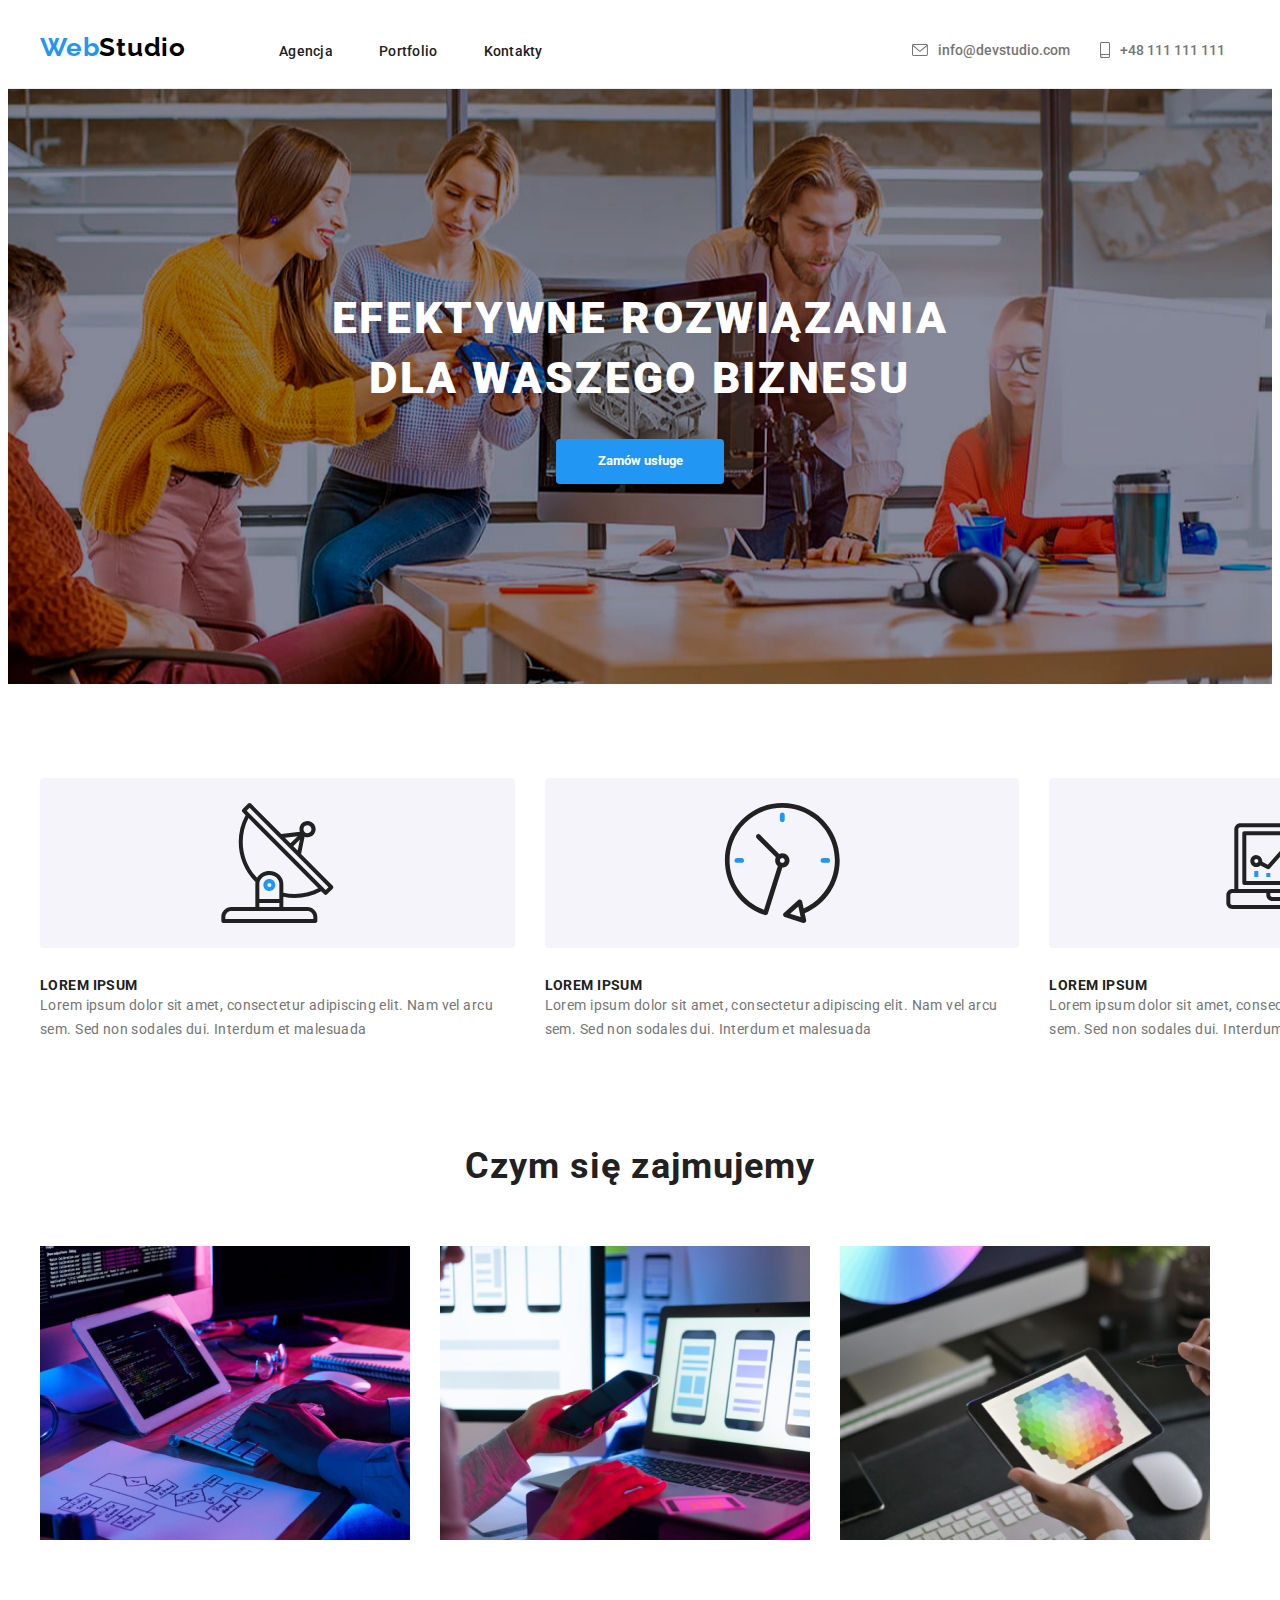
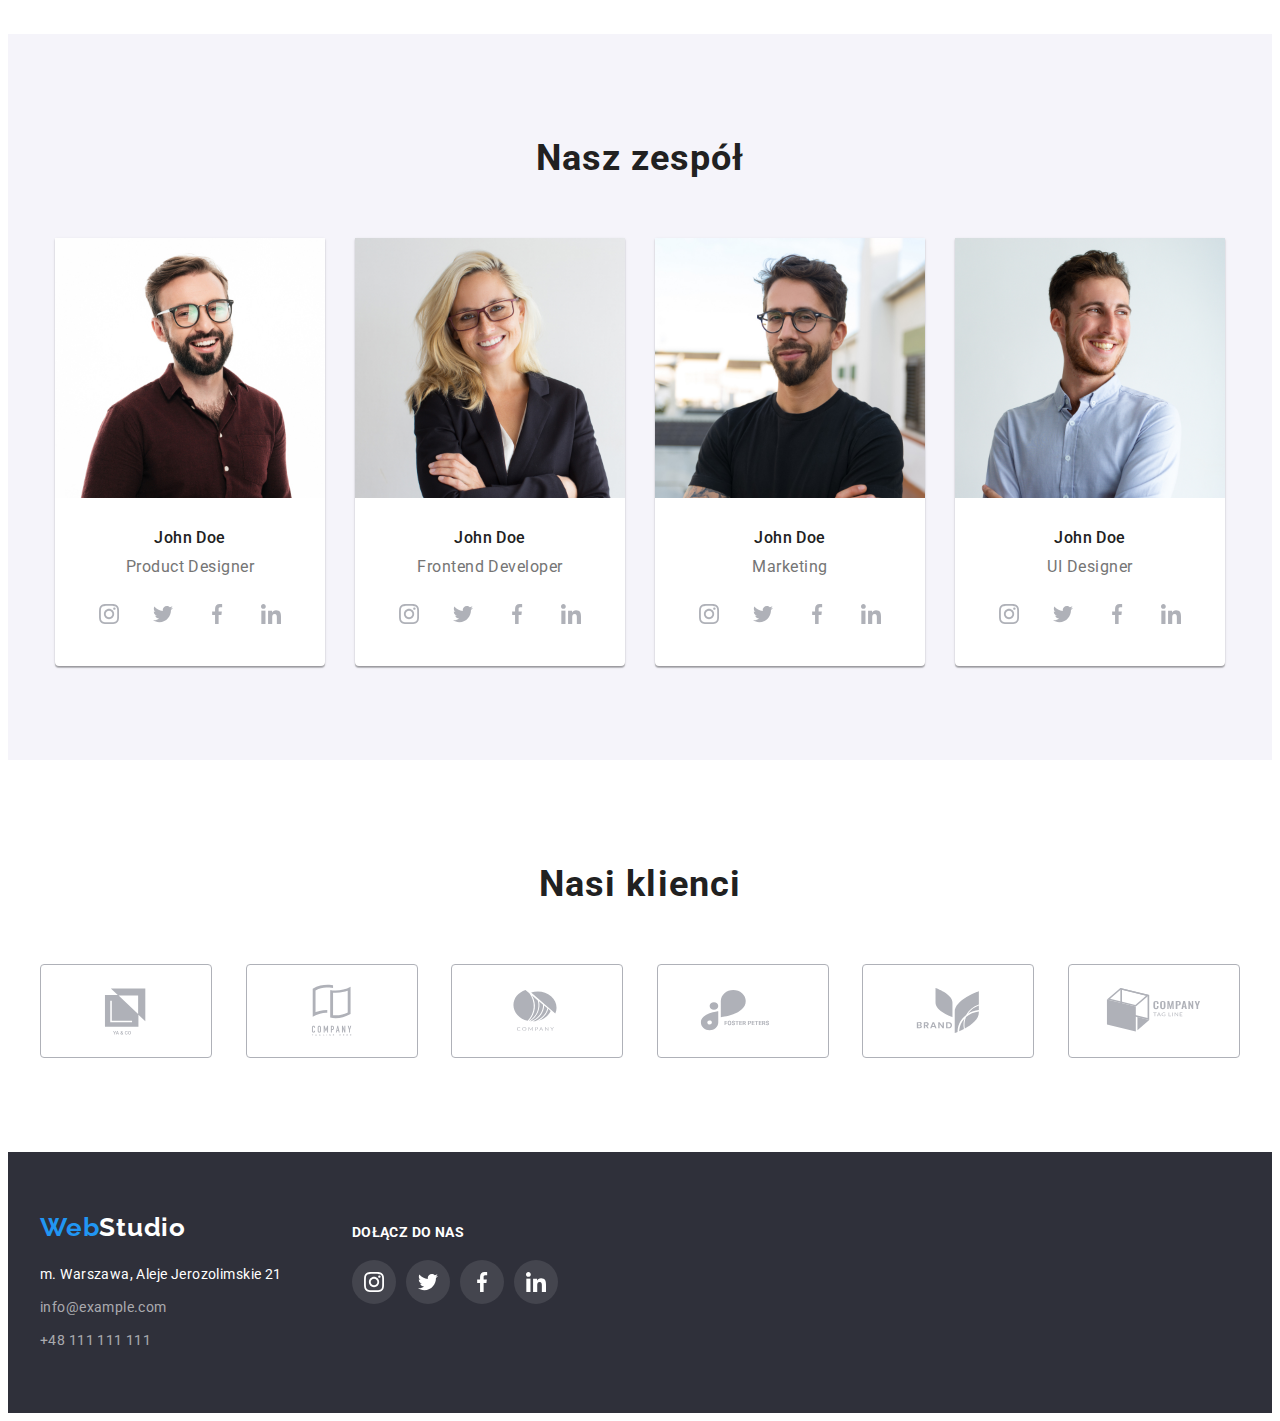
==== commit f4c94de8: "commits" ====
--- a/index.html
+++ b/index.html
@@ -29,7 +29,7 @@
                 >
                 <nav class="nav">
                     <ul class="nav-list">
-                        <li>
+                        <li tabindex="0">
                             <a class="nav-link" href="./index.html">Agencja</a>
                         </li>
                         <li>
@@ -45,14 +45,12 @@
 
                 <div class="container head-contact-container">
                     <a class="head-contact" href="mailto:info@devstudio.com">
-                        <!-- Jak zrobiłam 16x16 to ikona ma właściwy rozmiar, ale nie rozumiem dlaczego -->
                         <svg width="16" height="12">
                             <use href="./images/icons.svg#icon-envelope"></use>
                         </svg>
                         info@devstudio.com</a
                     >
                     <a class="head-contact" href="tel:+48111111111">
-                        <!-- Jak zrobiłam 16x16 to ikona ma właściwy rozmiar, ale nie rozumiem dlaczego -->
                         <svg width="10" height="16">
                             <use
                                 href="./images/icons.svg#icon-smartphone"
--- a/css/styles.css
+++ b/css/styles.css
@@ -379,6 +379,7 @@
 }
 
 .members-socials-item {
+    display: flex;
     border-radius: 50%;
     justify-content: center;
     align-items: center;
@@ -389,12 +390,19 @@
     fill: var(--icons-fill);
 }
 
-a:is(:hover, :focus) {
-        background-color: var(--active-color);
-   
-}
-
-a:is(:hover, :focus) > svg {
+.members-socials-item:is(:hover, :focus) {
+    background-color: var(--active-color);
+}
+
+.members-socials-item:is(:hover, :focus) > svg {
+    fill: var(--bg-color);
+}
+
+.footer-socials-item:is(:hover, :focus) {
+    background-color: var(--active-color);
+}
+
+.footer-socials-item:is(:hover, :focus) > svg {
     fill: var(--bg-color);
 }
 
@@ -454,8 +462,6 @@
     fill: var(--bg-color);
 }
 
-
-
 li:focus > svg {
     fill: var(--active-color);
 }
